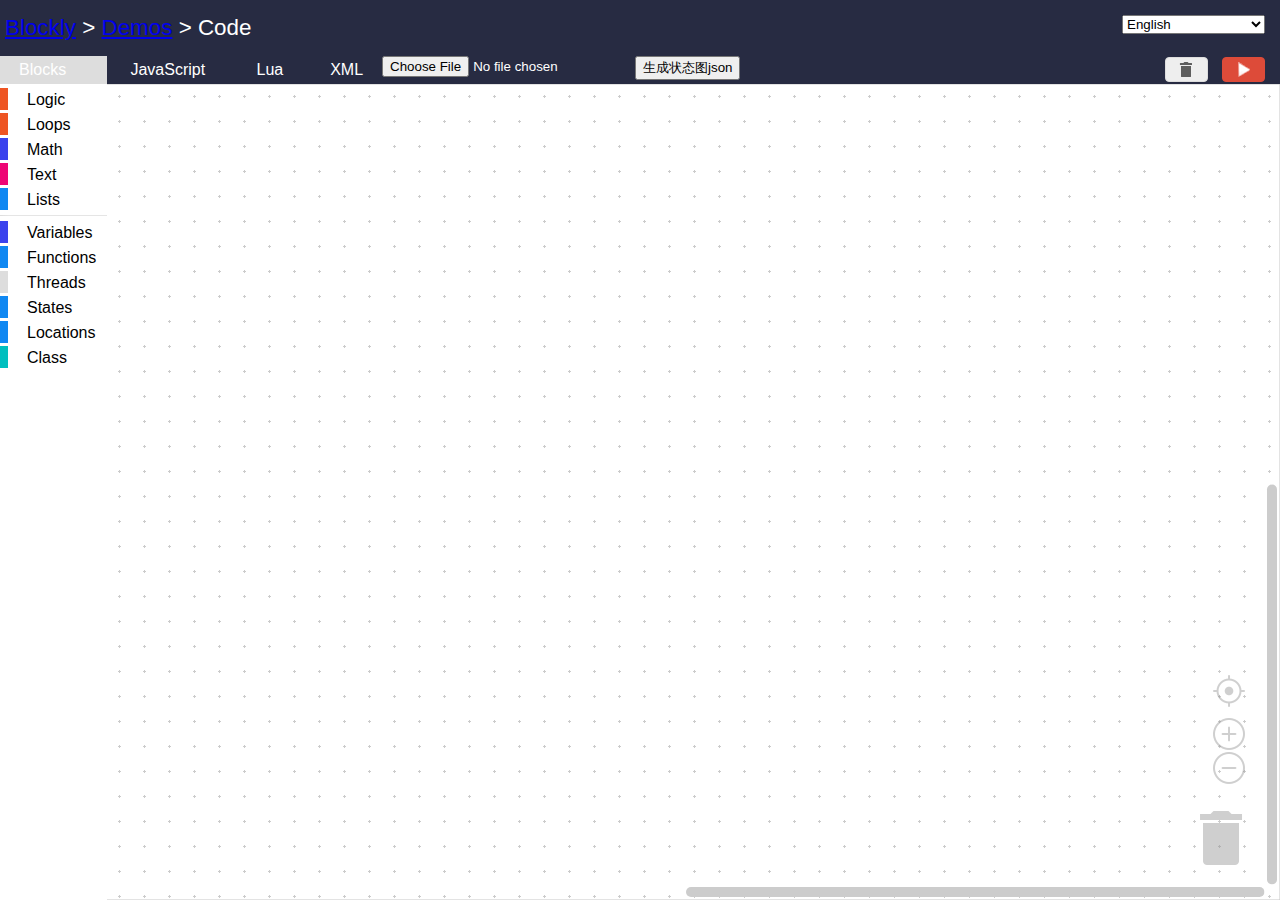
==== demos/code/index.html @ f11de815 "实现了Location变量和图形块" ====
<!DOCTYPE html>
<html class="white">

<head>
  <meta charset="utf-8">
  <meta name="viewport" content="width=device-width, initial-scale=1.0">
  <meta name="google" value="notranslate">
  <title>Blockly Demo:</title>
  <link rel="stylesheet" href="./style.css">
  <style>
    .blocklyMainBackground {
      /* fill: #fff !important; */
      /*fill: #0A0B44  !important;*/
    }

    .black .blocklyMainBackground {
      fill: #0B1725 !important;
    }

    .black .block-fill>path {
      fill-opacity: 0.1;
    }

    .black .geras-renderer.classic-theme .blocklyEditableText>rect {
      fill-opacity: 1;
      fill: #174273;
    }

    .black .geras-renderer.classic-theme .blocklyEditableText>text,
    .black .geras-renderer.classic-theme .blocklyEditableText>text>tspan {
      fill: #F9AA0F !important;
    }

    table{
      background-color: #272b42;
    color: #fff;
    }

    .white .blocklyMainBackground {
      /* fill: #fff !important; */
    }

    .white .geras-renderer.classic-theme .blocklyEditableText>rect {
      fill-opacity: 1;
      fill: #169BD5;
    }

    .white .geras-renderer.classic-theme .blocklyEditableText>text,
    .white .geras-renderer.classic-theme .blocklyEditableText>text>tspan {
      fill: #FFFFFF !important;
    }

    .white .block-fill>path {
      fill-opacity: 0.1;
    }

    .white .geras-renderer.classic-theme .state .blocklyEditableText>rect {
      fill: #999999 !important;
    }

    .keyword {
      font-weight: bold !important;
    }

    .block-fill>path {
      /* fill: #272822 !important; */
      /* fill: rgba(0,0,0,.1) !important; */
      /* fill: rgba(255, 255, 255, 0.2) !important; */
      /* fill: transparent !important; */
       /*filter: url(#shadowGrey); */
    }

    .block-fill>.blocklyPathLight {
      fill: none !important;
    }

    /*  .controls_if > path{
      stroke: #F9273C !important;
    }
    .controls_if > g > text{
      fill: #F9273C !important;
    } */

    /* .geras-renderer.classic-theme .blocklyNonEditableText>rect, .geras-renderer.classic-theme .blocklyEditableText>rect {
      fill-opacity: 1;
      fill: #174273;
    } */
    /* .geras-renderer.classic-theme .blocklyNonEditableText>text, .geras-renderer.classic-theme .blocklyEditableText>text {
      fill: #F9AA0F !important;
    } */
  </style>
  <!-- <link rel="stylesheet/less" type="text/css" href="code.less"/> -->
</head>

<body>
  <table width="100%" height="100%">
    <tr>
      <td>
        <h1><a href="https://developers.google.com/blockly/">Blockly</a>&rlm; &gt;
          <a href="../index.html">Demos</a>&rlm; &gt;
          <span id="title">...</span>
        </h1>
      </td>
      <td class="farSide">
        <select id="languageMenu"></select>
      </td>
    </tr>
    <tr>
      <td colspan=2>
        <table width="100%">
          <tr id="tabRow" height="1em">
            <td id="tab_blocks" class="tabon">...</td>
            <td class="tabmin tab_collapse">&nbsp;</td>
            <td id="tab_javascript" class="taboff tab_collapse">JavaScript</td>
            <td class="tabmin tab_collapse">&nbsp;</td>
            <!-- <td id="tab_python" class="taboff tab_collapse">Python</td> -->
            <td class="tabmin tab_collapse">&nbsp;</td>
            <!-- <td id="tab_php" class="taboff tab_collapse">PHP</td> -->
            <td class="tabmin tab_collapse">&nbsp;</td>
            <td id="tab_lua" class="taboff tab_collapse">Lua</td>
            <td class="tabmin tab_collapse">&nbsp;</td>
            <!-- <td id="tab_dart" class="taboff tab_collapse">Dart</td> -->
            <td class="tabmin tab_collapse">&nbsp;</td>
            <td id="tab_xml" class="taboff tab_collapse">XML</td>
            <td class="tabmin">
              <input type="file" name="loadXml" id="loadXml" />
            </td>
            <td>
              <input type="button" value="生成状态图json" id="genStateData" />
            </td>
            <td id="tab_code" class="taboff">
              <select id="code_menu"></select>
            </td>
            <td class="tabmax">
              <button id="trashButton" class="notext" title="...">
                <img src='../../media/1x1.gif' class="trash icon21">
              </button>
              <button id="linkButton" class="notext" title="...">
                <img src='../../media/1x1.gif' class="link icon21">
              </button>
              <button id="runButton" class="notext primary" title="...">
                <img src='../../media/1x1.gif' class="run icon21">
              </button>
            </td>
          </tr>
        </table>
      </td>
    </tr>
    <tr>
      <td height="99%" colspan=2 id="content_area">
      </td>
    </tr>
  </table>
  <div id="content_blocks" class="content"></div>
  <pre id="content_javascript" class="content prettyprint lang-js"></pre>
  <pre id="content_python" class="content prettyprint lang-py"></pre>
  <pre id="content_php" class="content prettyprint lang-php"></pre>
  <pre id="content_lua" class="content prettyprint lang-lua"></pre>
  <pre id="content_dart" class="content prettyprint lang-dart"></pre>
  <textarea id="content_xml" class="content" wrap="off"></textarea>

  <xml xmlns="https://developers.google.com/blockly/xml" id="toolbox" style="display: none">
    <category name="%{BKY_CATLOGIC}" colour="%{BKY_LOGIC_HUE}">
      <block type="controls_if"></block>
      <block type="logic_compare"></block>
      <block type="logic_operation"></block>
      <block type="logic_negate"></block>
      <block type="logic_boolean"></block>
      <block type="logic_null"></block>
      <block type="logic_ternary"></block>
    </category>
    <category name="%{BKY_CATLOOPS}" colour="%{BKY_LOOPS_HUE}">
      <block type="controls_repeat_ext">
        <value name="TIMES">
          <shadow type="math_number">
            <field name="NUM">10</field>
          </shadow>
        </value>
      </block>
      <block type="controls_whileUntil"></block>
      <block type="controls_for">
        <value name="FROM">
          <shadow type="math_number">
            <field name="NUM">1</field>
          </shadow>
        </value>
        <value name="TO">
          <shadow type="math_number">
            <field name="NUM">10</field>
          </shadow>
        </value>
        <value name="BY">
          <shadow type="math_number">
            <field name="NUM">1</field>
          </shadow>
        </value>
      </block>
      <block type="controls_forEach"></block>
      <block type="controls_flow_statements"></block>
    </category>
    <category name="%{BKY_CATMATH}" colour="%{BKY_MATH_HUE}">
      <block type="math_number">
        <field name="NUM">123</field>
      </block>
      <block type="math_arithmetic">
        <value name="A">
          <shadow type="math_number">
            <field name="NUM">1</field>
          </shadow>
        </value>
        <value name="B">
          <shadow type="math_number">
            <field name="NUM">1</field>
          </shadow>
        </value>
      </block>
      <block type="math_single">
        <value name="NUM">
          <shadow type="math_number">
            <field name="NUM">9</field>
          </shadow>
        </value>
      </block>
      <block type="math_trig">
        <value name="NUM">
          <shadow type="math_number">
            <field name="NUM">45</field>
          </shadow>
        </value>
      </block>
      <block type="math_constant"></block>
      <block type="math_number_property">
        <value name="NUMBER_TO_CHECK">
          <shadow type="math_number">
            <field name="NUM">0</field>
          </shadow>
        </value>
      </block>
      <block type="math_round">
        <value name="NUM">
          <shadow type="math_number">
            <field name="NUM">3.1</field>
          </shadow>
        </value>
      </block>
      <block type="math_on_list"></block>
      <block type="math_modulo">
        <value name="DIVIDEND">
          <shadow type="math_number">
            <field name="NUM">64</field>
          </shadow>
        </value>
        <value name="DIVISOR">
          <shadow type="math_number">
            <field name="NUM">10</field>
          </shadow>
        </value>
      </block>
      <block type="math_constrain">
        <value name="VALUE">
          <shadow type="math_number">
            <field name="NUM">50</field>
          </shadow>
        </value>
        <value name="LOW">
          <shadow type="math_number">
            <field name="NUM">1</field>
          </shadow>
        </value>
        <value name="HIGH">
          <shadow type="math_number">
            <field name="NUM">100</field>
          </shadow>
        </value>
      </block>
      <block type="math_random_int">
        <value name="FROM">
          <shadow type="math_number">
            <field name="NUM">1</field>
          </shadow>
        </value>
        <value name="TO">
          <shadow type="math_number">
            <field name="NUM">100</field>
          </shadow>
        </value>
      </block>
      <block type="math_random_float"></block>
      <block type="math_atan2">
        <value name="X">
          <shadow type="math_number">
            <field name="NUM">1</field>
          </shadow>
        </value>
        <value name="Y">
          <shadow type="math_number">
            <field name="NUM">1</field>
          </shadow>
        </value>
      </block>
    </category>
    <category name="%{BKY_CATTEXT}" colour="%{BKY_TEXTS_HUE}">
      <block type="text"></block>
      <block type="text_join"></block>
      <block type="text_append">
        <value name="TEXT">
          <shadow type="text"></shadow>
        </value>
      </block>
      <block type="text_length">
        <value name="VALUE">
          <shadow type="text">
            <field name="TEXT">abc</field>
          </shadow>
        </value>
      </block>
      <block type="text_isEmpty">
        <value name="VALUE">
          <shadow type="text">
            <field name="TEXT"></field>
          </shadow>
        </value>
      </block>
      <block type="text_indexOf">
        <value name="VALUE">
          <block type="variables_get">
            <field name="VAR">{textVariable}</field>
          </block>
        </value>
        <value name="FIND">
          <shadow type="text">
            <field name="TEXT">abc</field>
          </shadow>
        </value>
      </block>
      <block type="text_charAt">
        <value name="VALUE">
          <block type="variables_get">
            <field name="VAR">{textVariable}</field>
          </block>
        </value>
      </block>
      <block type="text_getSubstring">
        <value name="STRING">
          <block type="variables_get">
            <field name="VAR">{textVariable}</field>
          </block>
        </value>
      </block>
      <block type="text_changeCase">
        <value name="TEXT">
          <shadow type="text">
            <field name="TEXT">abc</field>
          </shadow>
        </value>
      </block>
      <block type="text_trim">
        <value name="TEXT">
          <shadow type="text">
            <field name="TEXT">abc</field>
          </shadow>
        </value>
      </block>
      <block type="text_print">
        <value name="TEXT">
          <shadow type="text">
            <field name="TEXT">abc</field>
          </shadow>
        </value>
      </block>
      <block type="text_prompt_ext">
        <value name="TEXT">
          <shadow type="text">
            <field name="TEXT">abc</field>
          </shadow>
        </value>
      </block>
    </category>
    <category name="%{BKY_CATLISTS}" colour="%{BKY_LISTS_HUE}">
      <block type="lists_create_with">
        <mutation items="0"></mutation>
      </block>
      <block type="lists_create_with"></block>
      <block type="lists_repeat">
        <value name="NUM">
          <shadow type="math_number">
            <field name="NUM">5</field>
          </shadow>
        </value>
      </block>
      <block type="lists_length"></block>
      <block type="lists_isEmpty"></block>
      <block type="lists_indexOf">
        <value name="VALUE">
          <block type="variables_get">
            <field name="VAR">{listVariable}</field>
          </block>
        </value>
      </block>
      <block type="lists_getIndex">
        <value name="VALUE">
          <block type="variables_get">
            <field name="VAR">{listVariable}</field>
          </block>
        </value>
      </block>
      <block type="lists_setIndex">
        <value name="LIST">
          <block type="variables_get">
            <field name="VAR">{listVariable}</field>
          </block>
        </value>
      </block>
      <block type="lists_getSublist">
        <value name="LIST">
          <block type="variables_get">
            <field name="VAR">{listVariable}</field>
          </block>
        </value>
      </block>
      <block type="lists_split">
        <value name="DELIM">
          <shadow type="text">
            <field name="TEXT">,</field>
          </shadow>
        </value>
      </block>
      <block type="lists_sort"></block>
    </category>
    <!-- <category name="%{BKY_CATCOLOUR}" colour="%{BKY_COLOUR_HUE}">
      <block type="colour_picker"></block>
      <block type="colour_random"></block>
      <block type="colour_rgb">
        <value name="RED">
          <shadow type="math_number">
            <field name="NUM">100</field>
          </shadow>
        </value>
        <value name="GREEN">
          <shadow type="math_number">
            <field name="NUM">50</field>
          </shadow>
        </value>
        <value name="BLUE">
          <shadow type="math_number">
            <field name="NUM">0</field>
          </shadow>
        </value>
      </block>
      <block type="colour_blend">
        <value name="COLOUR1">
          <shadow type="colour_picker">
            <field name="COLOUR">#ff0000</field>
          </shadow>
        </value>
        <value name="COLOUR2">
          <shadow type="colour_picker">
            <field name="COLOUR">#3333ff</field>
          </shadow>
        </value>
        <value name="RATIO">
          <shadow type="math_number">
            <field name="NUM">0.5</field>
          </shadow>
        </value>
      </block>
    </category> -->
    <sep></sep>
    <category name="%{BKY_CATVARIABLES}" colour="%{BKY_VARIABLES_HUE}" custom="VARIABLE"></category>
    <category name="%{BKY_CATFUNCTIONS}" colour="%{BKY_PROCEDURES_HUE}" custom="PROCEDURE"></category>
    <category name="Threads" colour="%{BKY_THREADS_HUE}" custom="THREAD"></category>
    <category name="States" colour="%{BKY_PROCEDURES_HUE}" custom="STATE"></category>
    <category name="Locations" colour="%{BKY_PROCEDURES_HUE}" custom="LOCATION"></category>
    <category name="Class" colour="%{BKY_CLASS_HUE}">
      
      <block type="lists_state"></block>
      <block type="state_trigger_event"></block>
      <block type="anonymous_function"></block>
      <block type="state"></block>
      <block type="def_state"></block>
      <block type="run_state"></block>
      <block type="class"></block>
      <block type="class_property"></block>
      <block type="class_method"></block>
    <!--   <block type="get_class_property"></block>
      <block type="get_class_property3"></block>
      <block type="set_class_property"></block>
      <block type="set_class_property3"></block>
      <block type="set_class_property4"></block>
      <block type="set_class_property5"></block>
      <block type="set_class_property6"></block>
      <block type="class_method_return"></block>
      <block type="class_method_return4"></block>
      <block type="class_method_noreturn"></block>
      <block type="class_method_noreturn_with_params1"></block>
      <block type="method_return"></block>
      <block type="create_obj"></block>
      <block type="start"></block>
      <block type="new"></block>
      <block type="methods_defreturn"></block> -->
    </category>
    <!-- <category name="%{BKY_CATSTATES}" colour="%{BKY_STATES_HUE}" custom="STATE"></category> -->
  </xml>
  <script>
    window.Util = {
      deepCopy: (obj) => {
        if (typeof obj !== 'object') {
          return obj;
        }
        let type = Object.prototype.toString.apply(obj);
        let ret = type === '[object Array]' ? [] : {};
        if (type === '[object Array]') {
          ret = [];
          let i = 0;
          while (i < obj.length) {
            ret[i] = Util.deepCopy(obj[i]);
            i++;
          }
        } else {
          ret = {};
          for (let k in obj) {
            if (obj.hasOwnProperty(k)) {
              ret[k] = Util.deepCopy(obj[k]);
            }
          }
        }
        return ret;
      }
    };
  </script>
  <script src="/static/blockly/appengine/storage.js"></script>
  <!-- <script src="../../blockly_compressed.js"></script> -->
  <!-- <script src="../../blocks_compressed.js"></script> -->

  <script src="../../blockly_uncompressed.js"></script>

  <script src="../../blocks/colour.js"></script>
  <script src="../../blocks/lists.js"></script>
  <script src="../../blocks/logic.js"></script>
  <script src="../../blocks/loops.js"></script>
  <script src="../../blocks/math.js"></script>
  <script src="../../blocks/procedures.js"></script>
  <script src="../../blocks/text.js"></script>
  <script src="../../blocks/variables.js"></script>

  <script src="../../javascript_compressed.js"></script>
  <script src="../../python_compressed.js"></script>
  <script src="../../php_compressed.js"></script>

  <!-- <script src="../../lua_compressed.js"></script> -->
  <script src="../../generators/lua.js"></script>
  <script src="../../generators/lua/colour.js"></script>
  <script src="../../generators/lua/lists.js"></script>
  <script src="../../generators/lua/logic.js"></script>
  <script src="../../generators/lua/loops.js"></script>
  <script src="../../generators/lua/math.js"></script>
  <script src="../../generators/lua/procedures.js"></script>
  <script src="../../generators/lua/text.js"></script>
  <script src="../../generators/lua/variables.js"></script>
  <script src="../../generators/lua/variables_dynamic.js"></script> 

  <script src="../../dart_compressed.js"></script>

  <script src="./code.js"></script>

  <script type="text/javascript" src="./defineBlock.js"></script>
  <script type="text/javascript" src="./generate.js"></script>
  <script type="text/javascript" src="./blocks/location_blocks.js"></script>
  <script>
    window.log = function(str){
      return ;
      if(typeof str === 'object'){
        console.log('zjie---obj:');
        console.log(str);
      }else{
        console.log('zjie---str:' + str);
      }
    }
    const isStateInOptions = (state, options) => {
      let flag = false;
      options.forEach(option => {
        if(option[0] == state.name){
          flag = true;
          return false; //注意：这里的return false是退出forEach循环
        }
      })
      return flag;
    }
    const beforeLoadBlocks = (xmlStr)=>{
      let threadAry = window.parent.statePageVue.threadAry;
      threadAry.forEach(thread => {
        thread.stateAry.forEach(state => {
          //如果状态的描述不在run_state的options中，则需要手动添加进去
          if(!isStateInOptions(state, window.run_state_options)){
            window.run_state_options.push([state.name, state.name]);
          }
        })
      })
      //重新定义run_state块 
    }
    window.addEventListener('message', function (e) {
      // Code.workspace.clear();
      beforeLoadBlocks(e.data);
      Code.loadBlocks(e.data);
      // Code.loadBlocks(localStorage.getItem('stateData'));
    })
    var importBtn = document.getElementById('loadXml');
    importBtn.addEventListener('change', function (e) {
      var file = e.target.files[0];
      var reader = new FileReader();
      reader.onload = (fe) => {
        // alert(localStorage.getItem('stateData'));
        // beforeLoadBlocks(fe.target.result);
        Code.loadBlocks(fe.target.result);
      };
      reader.readAsText(file);
    })
  </script>

</body>
</html>
---- demos/code/style.css ----
html, body {
  height: 100%;
}

body {
  background-color: #fff;
  font-family: sans-serif;
  margin: 0;
  overflow: hidden;
}

.farSide {
  text-align: right;
}

html[dir="RTL"] .farSide {
  text-align: left;
}

/* Buttons */
button {
  margin: 5px;
  padding: 10px;
  border-radius: 4px;
  border: 1px solid #ddd;
  font-size: large;
  background-color: #eee;
  color: #000;
}
button.primary {
  border: 1px solid #dd4b39;
  background-color: #dd4b39;
  color: #fff;
}
button.primary>img {
  opacity: 1;
}
button>img {
  opacity: 0.6;
  vertical-align: text-bottom;
}
button:hover>img {
  opacity: 1;
}
button:active {
  border: 1px solid #888 !important;
}
button:hover {
  box-shadow: 2px 2px 5px #888;
}
button.disabled:hover>img {
  opacity: 0.6;
}
button.disabled {
  display: none;
}
button.notext {
  font-size: 10%;
}

h1 {
  font-weight: normal;
  font-size: 140%;
  margin-left: 5px;
  margin-right: 5px;
}

/* Tabs */
#tabRow>td {
  border: 1px solid #ccc;
  border-bottom: none;
}
td.tabon {
  border-bottom-color: #ddd !important;
  background-color: #ddd;
  padding: 5px 19px;
}
td.taboff {
  cursor: pointer;
  padding: 5px 19px;
}
td.taboff:hover {
  background-color: #eee;
}
td.tabmin {
  border-top-style: none !important;
  border-left-style: none !important;
  border-right-style: none !important;
}
td.tabmax {
  border-top-style: none !important;
  border-left-style: none !important;
  border-right-style: none !important;
  width: 99%;
  padding-left: 10px;
  padding-right: 10px;
  text-align: right;
}
html[dir=rtl] td.tabmax {
  text-align: left;
}
#tab_code {
  display: none;
}

table {
  border-collapse: collapse;
  margin: 0;
  padding: 0;
  border: none;
}
td {
  padding: 0;
  vertical-align: top;
}
.content {
  visibility: hidden;
  margin: 0;
  padding: 1ex;
  position: absolute;
  direction: ltr;
}
pre.content {
  border: 1px solid #ccc;
  overflow: scroll;
  color: #ffffff;
}
#content_blocks {
  padding: 0;
}
.blocklySvg {
  border-top: none !important;
}
#content_xml {
  resize: none;
  outline: none;
  border: 1px solid #ccc;
  font-family: monospace;
  overflow: scroll;
}
#languageMenu {
  vertical-align: top;
  margin-left: 15px;
  margin-right: 15px;
  margin-top: 15px;
}

/* Buttons */
button {
  padding: 1px 10px;
  margin: 1px 5px;
}

/* Sprited icons. */
.icon21 {
  height: 21px;
  width: 21px;
  background-image: url(icons.png);
}
.trash {
  background-position: 0px 0px;
}
.link {
  background-position: -21px 0px;
}
.run {
  background-position: -42px 0px;
}

@media (max-width: 710px) {
  .tab_collapse {
    display: none;
  }
  #tab_code {
    display: table-cell;
  }
}

.blocklyToolboxDiv{
      background-color: #FFFFFF;
}
#tabRow>td{
  border: none;
}
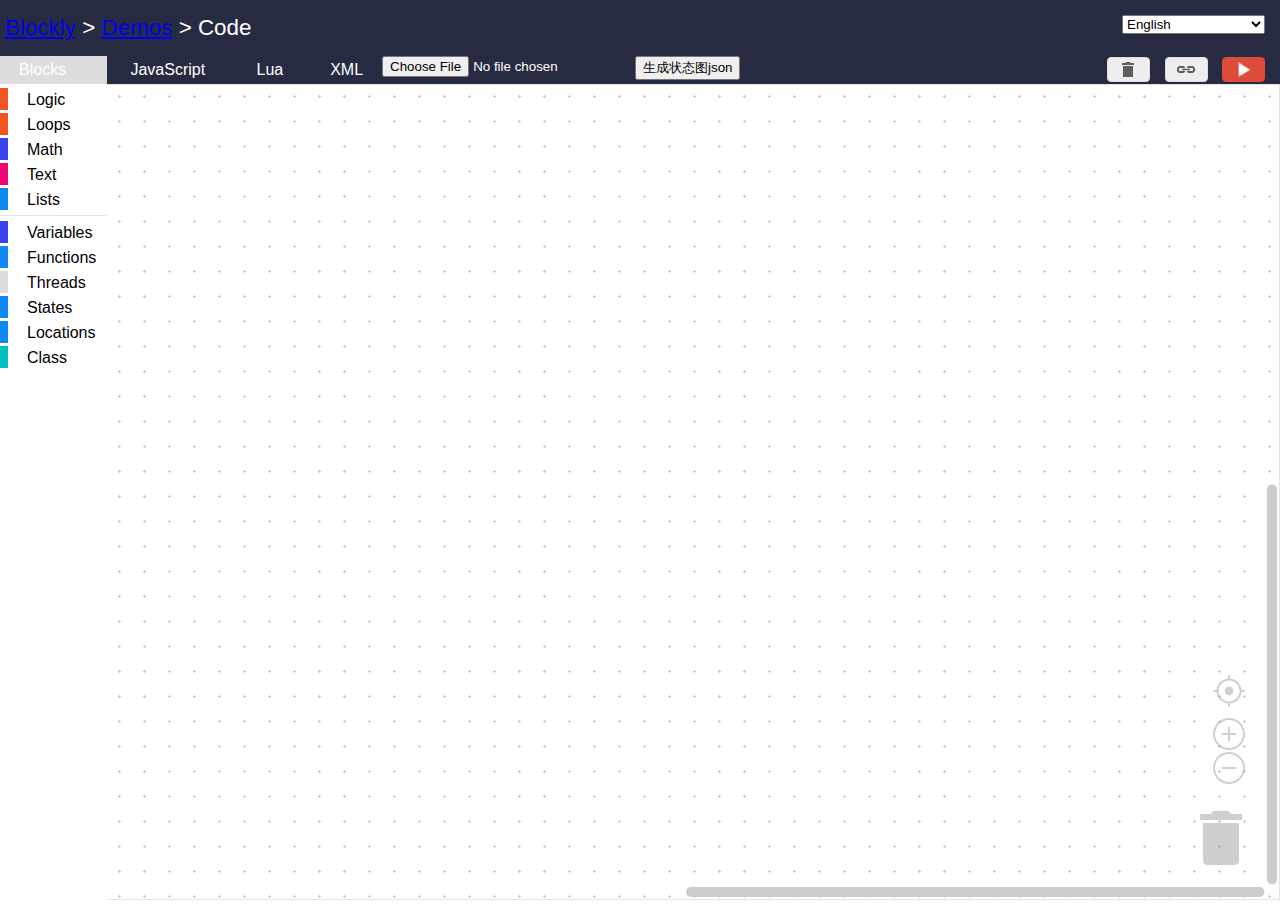
==== commit 67a78180: "设置速度" ====
--- a/demos/code/index.html
+++ b/demos/code/index.html
@@ -472,7 +472,7 @@
     <category name="States" colour="%{BKY_PROCEDURES_HUE}" custom="STATE"></category>
     <category name="Locations" colour="%{BKY_PROCEDURES_HUE}" custom="LOCATION"></category>
     <category name="Class" colour="%{BKY_CLASS_HUE}">
-      
+      <block type="slider"></block>
       <block type="lists_state"></block>
       <block type="state_trigger_event"></block>
       <block type="anonymous_function"></block>
@@ -528,7 +528,8 @@
       }
     };
   </script>
-  <script src="/static/blockly/appengine/storage.js"></script>
+  <!-- <script src="/static/blockly/appengine/storage.js"></script> -->
+  <script src="../../appengine/storage.js"></script>
   <!-- <script src="../../blockly_compressed.js"></script> -->
   <!-- <script src="../../blocks_compressed.js"></script> -->
 
@@ -562,10 +563,12 @@
   <script src="../../dart_compressed.js"></script>
 
   <script src="./code.js"></script>
+  <script src="./slider.js"></script>
 
   <script type="text/javascript" src="./defineBlock.js"></script>
   <script type="text/javascript" src="./generate.js"></script>
   <script type="text/javascript" src="./blocks/location_blocks.js"></script>
+  <script type="text/javascript" src="./blocks/profile_blocks.js"></script>
   <script>
     window.log = function(str){
       return ;
--- a/demos/code/style.css
+++ b/demos/code/style.css
@@ -182,3 +182,20 @@
 #tabRow>td{
   border: none;
 }
+
+/* Slider. */
+.sliderTrack {
+  stroke: #aaa;
+  stroke-width: 6px;
+  stroke-linecap: round;
+}
+.sliderKnob {
+  fill: #ddd;
+  stroke: #bbc;
+  stroke-width: 1px;
+  stroke-linejoin: round;
+}
+.sliderKnob:hover {
+  fill: #eee;
+}
+
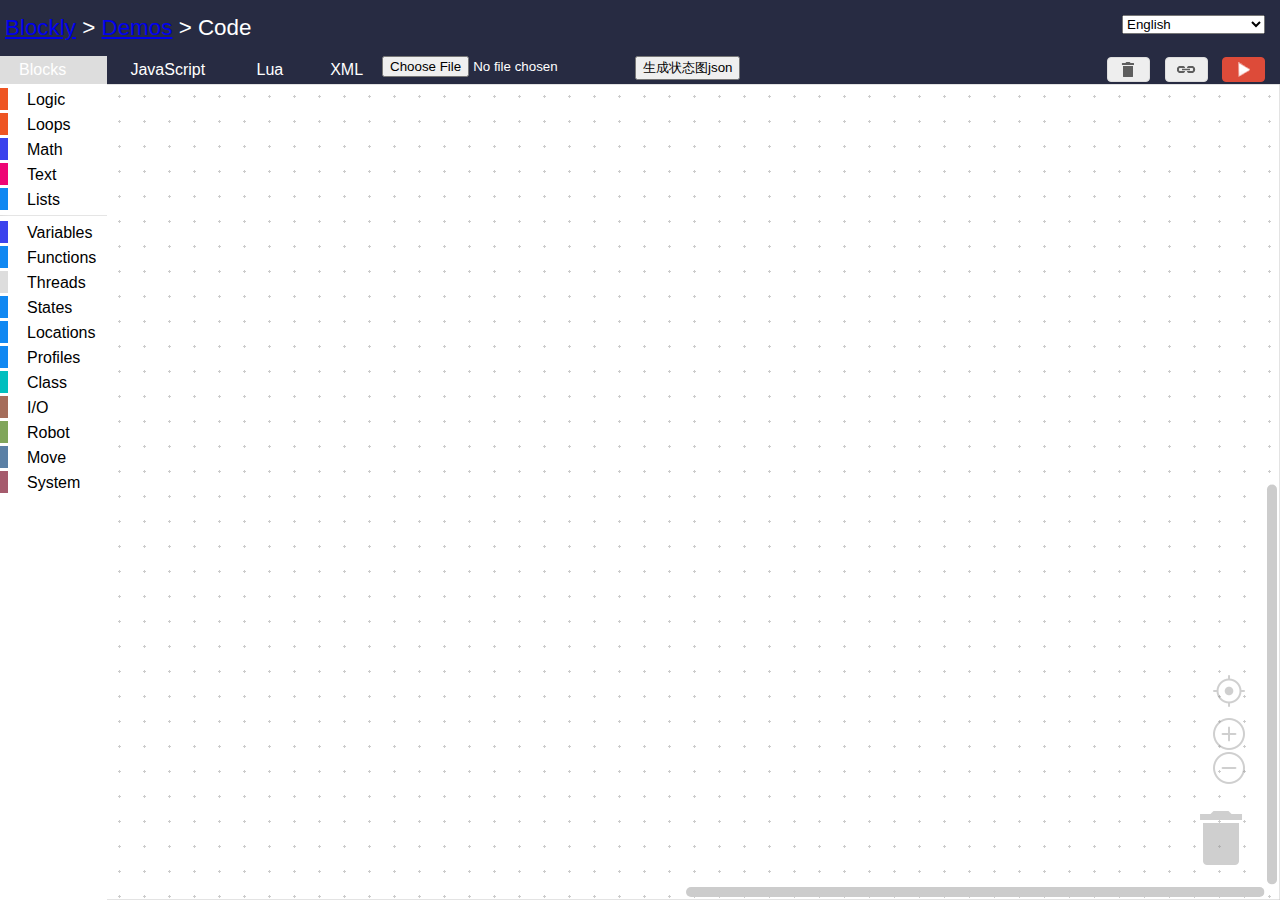
==== commit 5c4924f8: "优化了速度组件，功能完整；新增IO/Robot/Move/System类的组件" ====
--- a/demos/code/index.html
+++ b/demos/code/index.html
@@ -471,8 +471,8 @@
     <category name="Threads" colour="%{BKY_THREADS_HUE}" custom="THREAD"></category>
     <category name="States" colour="%{BKY_PROCEDURES_HUE}" custom="STATE"></category>
     <category name="Locations" colour="%{BKY_PROCEDURES_HUE}" custom="LOCATION"></category>
+    <category name="Profiles" colour="%{BKY_PROCEDURES_HUE}" custom="PROFILE"></category>
     <category name="Class" colour="%{BKY_CLASS_HUE}">
-      <block type="slider"></block>
       <block type="lists_state"></block>
       <block type="state_trigger_event"></block>
       <block type="anonymous_function"></block>
@@ -499,6 +499,384 @@
       <block type="new"></block>
       <block type="methods_defreturn"></block> -->
     </category>
+
+    <category name="I/O" colour="#a56d5b">
+                <block type="digital_output_set">
+                    <field name="io_state">state_on</field>
+                    <value name="io_index">
+                        <shadow type="math_number">
+                            <field name="NUM">1</field>
+                        </shadow>
+                    </value>
+                </block>
+                <block type="digital_iostate_get">
+                    <field name="io_mode">DIN</field>
+                    <value name="io_index">
+                        <shadow type="math_number">
+                            <field name="NUM">1</field>
+                        </shadow>
+                    </value>
+                </block>
+            </category>
+            <category name="Robot" colour="#80a55b">
+                <!--<block type="robot_power_enable">
+                    <field name="power_enable_state">power_enable_off</field>
+                    <value name="robot_index">
+                        <shadow type="math_number">
+                            <field name="NUM">1</field>
+                        </shadow>
+                    </value>
+                </block>
+                <block type="robot_home">
+                    <value name="robot_index">
+                        <shadow type="math_number">
+                            <field name="NUM">1</field>
+                        </shadow>
+                    </value>
+                </block>-->
+                <block type="robot_brake_set">
+                    <field name="brake_state">brake_unfree</field>
+                    <value name="robot_index">
+                        <shadow type="math_number">
+                            <field name="NUM">1</field>
+                        </shadow>
+                    </value>
+                    <field name="axis_index">1</field>
+                </block>
+                <!--<block type="robot_brake_get">
+                    <value name="robot_index">
+                        <shadow type="math_number">
+                            <field name="NUM">1</field>
+                        </shadow>
+                    </value>
+                </block>-->
+                <block type="robot_where">
+                    <value name="robot_index">
+                        <shadow type="math_number">
+                            <field name="NUM">1</field>
+                        </shadow>
+                    </value>
+                </block>
+                <block type="robot_where_angle">
+                    <value name="robot_index">
+                        <shadow type="math_number">
+                            <field name="NUM">1</field>
+                        </shadow>
+                    </value>
+                </block>
+                <!--<block type="robot_limit_set">
+                    <field name="axis_index">1</field>
+                    <field name="angle_p">0</field>
+                    <field name="angle_n">30</field>
+                    <value name="robot_index">
+                        <shadow type="math_number">
+                            <field name="NUM">1</field>
+                        </shadow>
+                    </value>
+                </block>-->
+                <!--<block type="robot_limit_get">
+                    <field name="axis_index">1</field>
+                    <value name="robot_index">
+                        <shadow type="math_number">
+                            <field name="NUM">1</field>
+                        </shadow>
+                    </value>
+                </block>-->
+                <!--<block type="robot_frame_set">
+                    <field name="frame_type">type_1</field>
+                    <value name="robot_index">
+                        <shadow type="math_number">
+                            <field name="NUM">1</field>
+                        </shadow>
+                    </value>
+                </block>
+                <block type="robot_frame_get">
+                    <value name="robot_index">
+                        <shadow type="math_number">
+                            <field name="NUM">1</field>
+                        </shadow>
+                    </value>
+                </block>-->
+                <block type="robot_axis_number_get">
+                    <value name="robot_index">
+                        <shadow type="math_number">
+                            <field name="NUM">1</field>
+                        </shadow>
+                    </value>
+                </block>
+                <block type="robot_speed_set">
+                    <field name="speed_value">0</field>
+                    <value name="robot_index">
+                        <shadow type="math_number">
+                            <field name="NUM">1</field>
+                        </shadow>
+                    </value>
+                </block>
+                <block type="robot_speed_get">
+                    <value name="robot_index">
+                        <shadow type="math_number">
+                            <field name="NUM">1</field>
+                        </shadow>
+                    </value>
+                </block>
+                <!--<block type="robot_state_get">
+                    <value name="robot_index">
+                        <shadow type="math_number">
+                            <field name="NUM">1</field>
+                        </shadow>
+                    </value>
+                </block>-->
+                <!--<block type="robot_jog_mode_set">
+                    <field name="mode_type">type_0</field>
+                    <field name="switch_type">type_0</field>
+                    <value name="robot_index">
+                        <shadow type="math_number">
+                            <field name="NUM">1</field>
+                        </shadow>
+                    </value>
+                </block>
+                <block type="robot_jog_mode_get">
+                    <value name="robot_index">
+                        <shadow type="math_number">
+                            <field name="NUM">1</field>
+                        </shadow>
+                    </value>
+                </block>
+                <block type="robot_jog_distance_set">
+                    <value name="robot_index">
+                        <shadow type="math_number">
+                            <field name="NUM">1</field>
+                        </shadow>
+                    </value>
+                </block>
+                <block type="robot_jog_distance_get">
+                    <value name="robot_index">
+                        <shadow type="math_number">
+                            <field name="NUM">1</field>
+                        </shadow>
+                    </value>
+                </block>
+                <block type="robot_calibrate_set">
+                    <field name="axis_index">1</field>
+                    <value name="robot_index">
+                        <shadow type="math_number">
+                            <field name="NUM">1</field>
+                        </shadow>
+                    </value>
+                </block>-->
+                <!--<block type="robot_tool_set">
+                    <value name="robot_index">
+                        <shadow type="math_number">
+                            <field name="NUM">1</field>
+                        </shadow>
+                    </value>
+                </block>-->
+            </category>
+            <category name="Move" colour="#5b80a5">
+                <block type="move_joint"></block>
+                <block type="move_line"></block>
+                <block type="move_axis">
+                    <field name="axis_index">1</field>
+                    <field name="angle_value">0</field>
+                </block>
+                <block type="move_joint_offset"></block>
+                <block type="move_line_offset"></block>
+                <!--<block type="move_arc"></block>-->
+                <!--<block type="move_circle"></block>-->
+                <!--<block type="move_jog">
+                    <field name="axis_index">X</field>
+                </block>
+                <block type="move_stop_jog"></block>-->
+                <block type="move_trigger">
+                    <field name="type_value">type_t_p</field>
+                    <field name="reference_position_value">r_p_start</field>
+                    <field name="do_status">status_on</field>
+                </block>
+                <block type="move_jump">
+                    <field name="trigger_id1_value">1</field>
+                    <field name="trigger_id2_value">1</field>
+                    <field name="trigger_id3_value">1</field>
+                    <field name="trigger_id4_value">1</field>
+                </block>
+                <block type="move_wait_for_eom"></block>
+            </category>
+            
+            <!-- <category name="Location Joint" colour="#a56d5b">
+                <block type="new_location_joint">
+                    <field name="location_name">name</field>
+                    <value name="location_angle1">
+                        <shadow type="math_number">
+                            <field name="NUM">0</field>
+                        </shadow>
+                    </value>
+                    <value name="location_angle2">
+                        <shadow type="math_number">
+                            <field name="NUM">0</field>
+                        </shadow>
+                    </value>
+                    <value name="location_angle3">
+                        <shadow type="math_number">
+                            <field name="NUM">0</field>
+                        </shadow>
+                    </value>
+                    <value name="location_angle4">
+                        <shadow type="math_number">
+                            <field name="NUM">0</field>
+                        </shadow>
+                    </value>
+                    <value name="location_angle5">
+                        <shadow type="math_number">
+                            <field name="NUM">0</field>
+                        </shadow>
+                    </value>
+                    <value name="location_angle6">
+                        <shadow type="math_number">
+                            <field name="NUM">0</field>
+                        </shadow>
+                    </value>
+                    <value name="location_angle7">
+                        <shadow type="math_number">
+                            <field name="NUM">0</field>
+                        </shadow>
+                    </value>
+                    <value name="location_angle8">
+                        <shadow type="math_number">
+                            <field name="NUM">0</field>
+                        </shadow>
+                    </value>
+                    <value name="location_angle9">
+                        <shadow type="math_number">
+                            <field name="NUM">0</field>
+                        </shadow>
+                    </value>
+                </block>
+                <block type="get_location_joint">
+                    <field name="location_name">name</field>
+                </block>
+                <block type="change_location_joint">
+                    <field name="location_name">name</field>
+                </block>
+                <block type="change_location_joint_member">
+                    <field name="location_member">j1</field>
+                    <field name="location_name">name</field>
+                </block>
+                <block type="get_location_joint_member">
+                    <field name="location_member">j1</field>
+                    <field name="location_name">name</field>
+                </block>
+                <block type="location_joint_to_farme">
+                    <field name="location_name">name</field>
+                    <value name="robot_index">
+                        <shadow type="math_number">
+                            <field name="NUM">1</field>
+                        </shadow>
+                    </value>
+                </block>
+                <block type="location_joint_delete">
+                    <field name="location_name">name</field>
+                </block>
+                <block type="location_joint_print">
+                    <field name="location_name">name</field>
+                </block>
+            </category> -->
+            
+            <!--<category name="Tool" colour="#5ba580">
+                <block type="new_tool">
+                    <field name="tool_name">name</field>
+                    <field name="tool_direct">Positive</field>
+                    <value name="tool_x">
+                        <shadow type="math_number">
+                            <field name="NUM">0</field>
+                        </shadow>
+                    </value>
+                    <value name="tool_y">
+                        <shadow type="math_number">
+                            <field name="NUM">0</field>
+                        </shadow>
+                    </value>
+                    <value name="tool_z">
+                        <shadow type="math_number">
+                            <field name="NUM">0</field>
+                        </shadow>
+                    </value>
+                    <value name="tool_yaw">
+                        <shadow type="math_number">
+                            <field name="NUM">0</field>
+                        </shadow>
+                    </value>
+                    <value name="tool_pitch">
+                        <shadow type="math_number">
+                            <field name="NUM">0</field>
+                        </shadow>
+                    </value>
+                    <value name="tool_roll">
+                        <shadow type="math_number">
+                            <field name="NUM">0</field>
+                        </shadow>
+                    </value>
+                    <value name="tool_mass">
+                        <shadow type="math_number">
+                            <field name="NUM">0</field>
+                        </shadow>
+                    </value>
+                </block>
+                <block type="get_tool">
+                    <field name="tool_name">name</field>
+                </block>
+                <block type="change_tool_member">
+                    <field name="tool_member">x</field>
+                    <field name="tool_name">name</field>
+                </block>
+                <block type="get_tool_member">
+                    <field name="tool_member">x</field>
+                    <field name="tool_name">name</field>
+                </block>
+                <block type="tool_delete">
+                    <field name="tool_name">name</field>
+                </block>
+                <block type="tool_print">
+                    <field name="tool_name">name</field>
+                </block>
+            </category>-->
+            <category name="System" colour="#a55b6d">
+                <block type="system_start"></block>
+                <block type="system_abort"></block>
+                <block type="system_continue">
+                    <value name="robot_index">
+                        <shadow type="math_number">
+                            <field name="NUM">1</field>
+                        </shadow>
+                    </value>
+                </block>
+                <block type="system_retry">
+                    <value name="robot_index">
+                        <shadow type="math_number">
+                            <field name="NUM">1</field>
+                        </shadow>
+                    </value>
+                </block>
+                <block type="system_stop">
+                    <value name="robot_index">
+                        <shadow type="math_number">
+                            <field name="NUM">1</field>
+                        </shadow>
+                    </value>
+                </block>
+                <block type="system_speed_get"></block>
+                <block type="system_speed_set">
+                    <field name="speed_value">0</field>
+                </block>
+                <block type="system_auto_set">
+                    <field name="mode_type">type_0</field>
+                </block>
+                <block type="system_auto_get"></block>
+                <block type="system_login">
+                    <field name="access_value">1</field>
+                </block>
+                <block type="system_logout"></block>
+                <block type="system_clear_variables"></block>
+                <!--<block type="system_clear_error"></block>-->
+            </category>
     <!-- <category name="%{BKY_CATSTATES}" colour="%{BKY_STATES_HUE}" custom="STATE"></category> -->
   </xml>
   <script>
@@ -566,12 +944,27 @@
   <script src="./slider.js"></script>
 
   <script type="text/javascript" src="./defineBlock.js"></script>
-  <script type="text/javascript" src="./generate.js"></script>
   <script type="text/javascript" src="./blocks/location_blocks.js"></script>
   <script type="text/javascript" src="./blocks/profile_blocks.js"></script>
+  <script type="text/javascript" src="./blocks/io_blocks.js"></script>
+  <script type="text/javascript" src="./blocks/move_blocks.js"></script>
+  <script type="text/javascript" src="./blocks/robot_blocks.js"></script>
+  <script type="text/javascript" src="./blocks/tool_blocks.js"></script>
+  <script type="text/javascript" src="./blocks/user_frame_blocks.js"></script>
+  <script type="text/javascript" src="./blocks/system_blocks.js"></script>
+
+  <script type="text/javascript" src="./generate.js"></script>
+  <script type="text/javascript" src="./generators/location_generators.js"></script>
+  <script type="text/javascript" src="./generators/profile_generators.js"></script>
+  <script type="text/javascript" src="./generators/io_generators.js"></script>
+  <script type="text/javascript" src="./generators/move_generators.js"></script>
+  <script type="text/javascript" src="./generators/robot_generators.js"></script>
+  <script type="text/javascript" src="./generators/tool_generators.js"></script>
+  <script type="text/javascript" src="./generators/user_frame_generators.js"></script>
+  <script type="text/javascript" src="./generators/system_generators.js"></script>
+    
   <script>
     window.log = function(str){
-      return ;
       if(typeof str === 'object'){
         console.log('zjie---obj:');
         console.log(str);
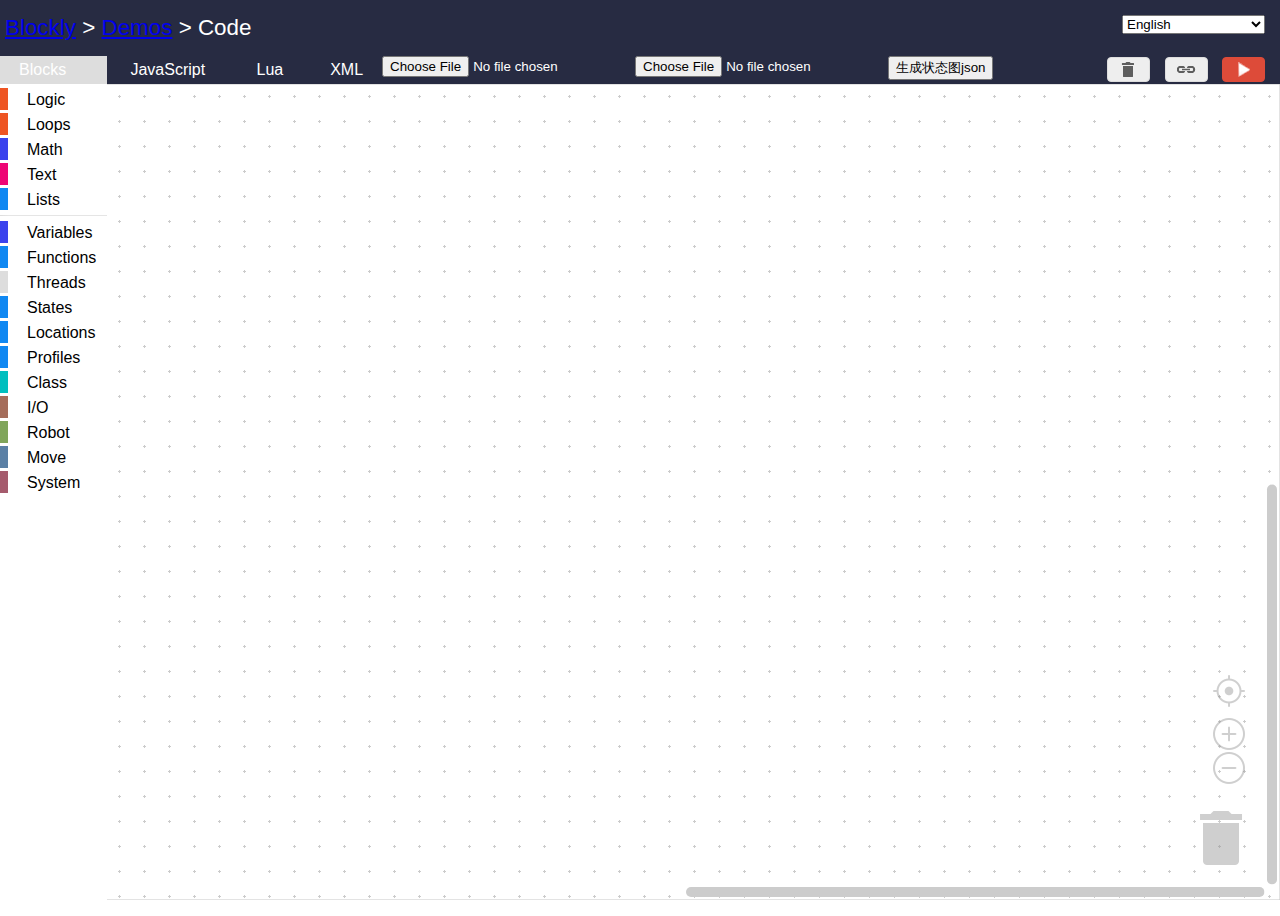
==== commit 853a0ca7: "新增手动导入点位文件，自动创建相关图形块" ====
--- a/demos/code/index.html
+++ b/demos/code/index.html
@@ -123,7 +123,10 @@
             <td class="tabmin tab_collapse">&nbsp;</td>
             <td id="tab_xml" class="taboff tab_collapse">XML</td>
             <td class="tabmin">
-              <input type="file" name="loadXml" id="loadXml" />
+              <input type="file" name="loadXml" id="loadXml" value="loadXml"/>
+            </td>
+            <td class="tabmin">
+              <input type="file" name="importLocation" id="importLocation" value="导入点位"/>
             </td>
             <td>
               <input type="button" value="生成状态图json" id="genStateData" />
@@ -1011,6 +1014,185 @@
       };
       reader.readAsText(file);
     })
+
+    var isComment = function(str){
+      if(str.indexOf('--') === 0){
+        return true;
+      }else{
+        return false;
+      }
+    }
+
+    function genUid(){
+      return Blockly.utils.genUid();
+    }
+
+    var createLocation = function(line){
+      var reg = /Location.New\((.*)\)/g;
+      var ary = line.split('=');
+      var locationName = ary[0].trim();
+      var params = ary[1].trim();
+      
+        params = reg.exec(params)[1];
+        params = params.split(',');
+
+        // var variable = Code.workspace.variableMap_.createVariable(locationName, 'location');
+        var locationDom = Blockly.Xml.textToDom(
+          '<block type="new_location" id="' + genUid() + '" gap="8" collapsed="true">' +
+          '  <field name="NAME">' + locationName + '</field>' +
+          '  <value name="location_x">' +
+          '    <shadow type="math_number" id="' + genUid() + '">' +
+          '      <field name="NUM">' + params[0] + '</field>' +
+          '    </shadow>' +
+          '  </value>' +
+          '  <value name="location_y">' +
+          '    <shadow type="math_number" id="' + genUid() + '">' +
+          '      <field name="NUM">' + params[1] + '</field>' +
+          '    </shadow>' +
+          '  </value>' +
+          '  <value name="location_z">' +
+          '    <shadow type="math_number" id="' + genUid() + '">' +
+          '      <field name="NUM">' + params[2] + '</field>' +
+          '    </shadow>' +
+          '  </value>' +
+          '  <value name="location_yaw">' +
+          '    <shadow type="math_number" id="' + genUid() + '">' +
+          '      <field name="NUM">' + params[3] + '</field>' +
+          '    </shadow>' +
+          '  </value>' +
+          '  <value name="location_pitch">' +
+          '    <shadow type="math_number" id="' + genUid() + '">' +
+          '      <field name="NUM">' + params[4] + '</field>' +
+          '    </shadow>' +
+          '  </value>' +
+          '  <value name="location_roll">' +
+          '    <shadow type="math_number" id="' + genUid() + '">' +
+          '      <field name="NUM">' + params[5] + '</field>' +
+          '    </shadow>' +
+          '  </value>' +
+          '  <value name="location_config">' +
+          '    <shadow type="math_number" id="' + genUid() + '">' +
+          '      <field name="NUM">0</field>' +
+          '    </shadow>' +
+          '  </value>' +
+          '  <value name="location_ex1">' +
+          '    <shadow type="math_number" id="' + genUid() + '">' +
+          '      <field name="NUM">0</field>' +
+          '    </shadow>' +
+          '  </value>' +
+          '  <value name="location_ex2">' +
+          '    <shadow type="math_number" id="' + genUid() + '">' +
+          '      <field name="NUM">0</field>' +
+          '    </shadow>' +
+          '  </value>' +
+          '  <value name="location_ex3">' +
+          '    <shadow type="math_number" id="' + genUid() + '">' +
+          '      <field name="NUM">0</field>' +
+          '    </shadow>' +
+          '  </value>' +
+          '  <value name="location_zclearance">' +
+          '    <shadow type="math_number" id="' + genUid() + '">' +
+          '      <field name="NUM">0</field>' +
+          '    </shadow>' +
+          '  </value>' +
+          '  <value name="location_zworld">' +
+          '    <shadow type="math_number" id="' + genUid() + '">' +
+          '      <field name="NUM">0</field>' +
+          '    </shadow>' +
+          '  </value>' +
+          '</block>' 
+        );
+      return locationDom;
+
+
+    }    
+
+    var parseLocation = function(data){
+      var dataAry = data.split('\n');
+      var domMap = {};
+      var locationsDom = [];
+      dataAry.forEach(line => {
+        line = line.trim();
+        if(!isComment(line)){
+          var ary = line.split('=');
+          var key = ary[0].trim();
+          var value = ary[1].trim();
+          //说明是创建点位
+          if(value.indexOf('Location.New') === 0){
+            domMap[key] = createLocation(line);
+            locationsDom.push(domMap[key]);
+          }else{
+            // 修改点位信息
+            updateLocation(line, domMap);
+          }
+        }
+      })
+      return locationsDom;
+    }
+
+    var getDomByName = function(dom, v){
+      var result;
+      if(dom.getAttribute && dom.getAttribute('name') === v){
+        result = dom;
+      }else{
+        var children = Array.prototype.slice.call(dom.childNodes);
+        for(var i = 0; i < children.length; i++){
+          result = getDomByName(children[i], v);
+          if(result){
+            break;
+          }
+        }
+      }
+      return result;
+    }
+
+    var updateLocation = function(line, domMap){
+      var ary = line.split('=');
+      var key = ary[0].trim();
+      var value = ary[1].trim();
+
+      var locationName = key.split('.')[0];
+      var locationProperty = key.split('.')[1];
+
+      if(locationProperty === 'Config'){
+        var configDom = getDomByName(domMap[locationName], 'location_config')
+        var fieldDom = getDomByName(configDom, 'NUM');
+        fieldDom.textContent = value;
+      }
+    }
+
+    var importBtn = document.getElementById('importLocation');
+    importBtn.addEventListener('change', function (e) {
+      var file = e.target.files[0];
+      var reader = new FileReader();
+      reader.onload = (fe) => {
+        var data = fe.target.result;
+        var dom = parseLocation(data);
+
+        var NAME_SPACE = "https://developers.google.com/blockly/xml";
+        var blocklyXml = document.createElementNS(NAME_SPACE, 'xml');
+        blocklyXml.setAttribute(
+            "xmlns",
+            "https://developers.google.com/blockly/xml"
+        );
+        var tmp;
+        for(var i = dom.length - 1; i >= 0; i--){
+          var item = dom[i];
+          if(tmp){
+            var nextDom = document.createElementNS(NAME_SPACE, 'next');
+            nextDom.appendChild(tmp);
+            item.appendChild(nextDom);
+          }
+          tmp = item;
+        }
+          blocklyXml.appendChild(dom[0]);
+
+        Blockly.Xml.domToWorkspace(blocklyXml, Code.workspace);
+        // Code.workspace.
+      };
+      reader.readAsText(file);
+    })
+
   </script>
 
 </body>
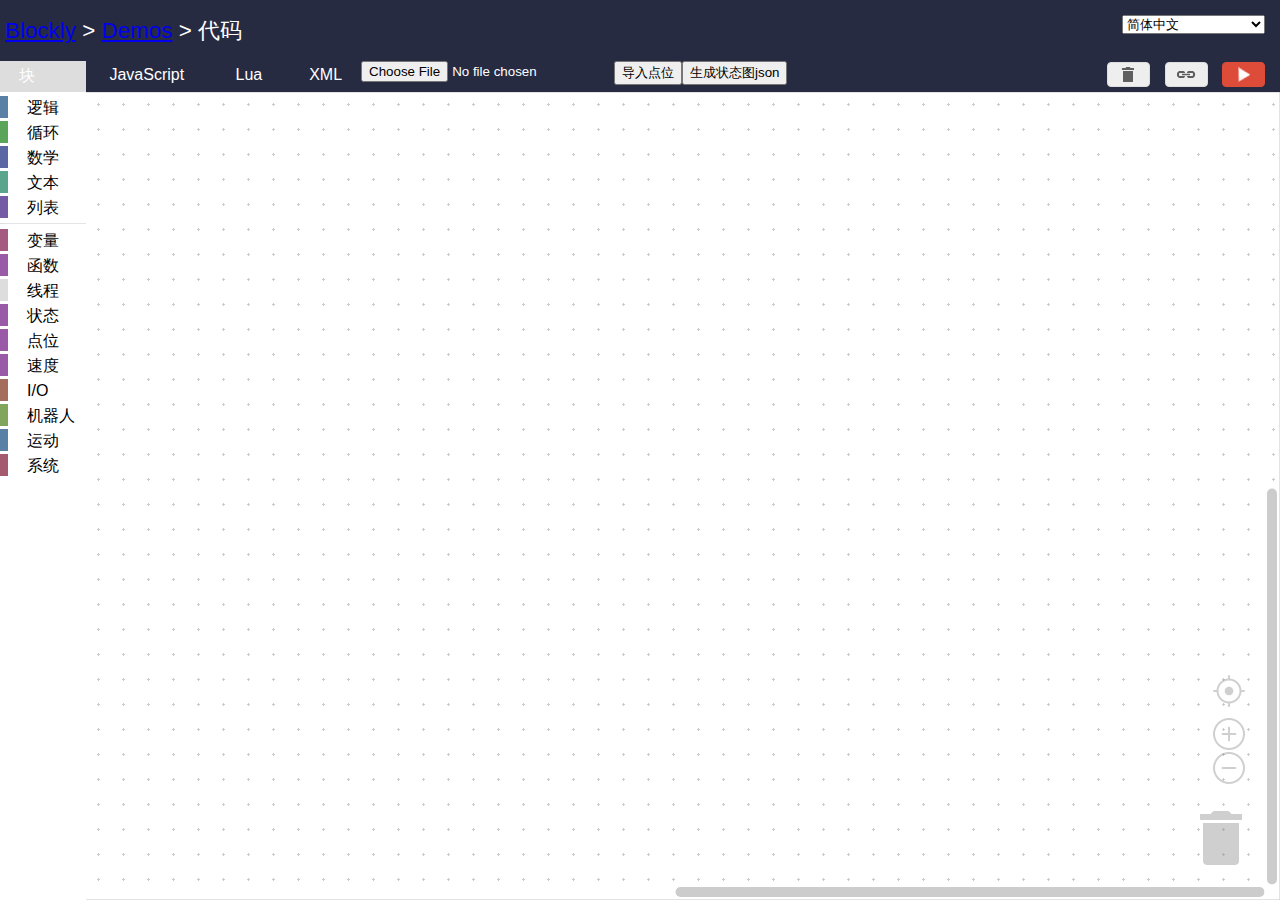
==== commit d1a8a1cb: "配置中英文" ====
--- a/demos/code/index.html
+++ b/demos/code/index.html
@@ -126,7 +126,8 @@
               <input type="file" name="loadXml" id="loadXml" value="loadXml"/>
             </td>
             <td class="tabmin">
-              <input type="file" name="importLocation" id="importLocation" value="导入点位"/>
+              <input type="button" value="导入点位" onclick="javascript:document.getElementById('importLocation').click();" />
+              <input type="file" name="importLocation" id="importLocation" value="导入点位" label="导入点位" style="display: none;"/>
             </td>
             <td>
               <input type="button" value="生成状态图json" id="genStateData" />
@@ -471,11 +472,11 @@
     <sep></sep>
     <category name="%{BKY_CATVARIABLES}" colour="%{BKY_VARIABLES_HUE}" custom="VARIABLE"></category>
     <category name="%{BKY_CATFUNCTIONS}" colour="%{BKY_PROCEDURES_HUE}" custom="PROCEDURE"></category>
-    <category name="Threads" colour="%{BKY_THREADS_HUE}" custom="THREAD"></category>
-    <category name="States" colour="%{BKY_PROCEDURES_HUE}" custom="STATE"></category>
-    <category name="Locations" colour="%{BKY_PROCEDURES_HUE}" custom="LOCATION"></category>
-    <category name="Profiles" colour="%{BKY_PROCEDURES_HUE}" custom="PROFILE"></category>
-    <category name="Class" colour="%{BKY_CLASS_HUE}">
+    <category name="%{BKY_CATTHREADS}" colour="%{BKY_THREADS_HUE}" custom="THREAD"></category>
+    <category name="%{BKY_CATSTATES}" colour="%{BKY_PROCEDURES_HUE}" custom="STATE"></category>
+    <category name="%{BKY_CATLOCATIONS}" colour="%{BKY_PROCEDURES_HUE}" custom="LOCATION"></category>
+    <category name="%{BKY_CATPROFILES}" colour="%{BKY_PROCEDURES_HUE}" custom="PROFILE"></category>
+    <!-- <category name="Class" colour="%{BKY_CLASS_HUE}">
       <block type="lists_state"></block>
       <block type="state_trigger_event"></block>
       <block type="anonymous_function"></block>
@@ -485,25 +486,8 @@
       <block type="class"></block>
       <block type="class_property"></block>
       <block type="class_method"></block>
-    <!--   <block type="get_class_property"></block>
-      <block type="get_class_property3"></block>
-      <block type="set_class_property"></block>
-      <block type="set_class_property3"></block>
-      <block type="set_class_property4"></block>
-      <block type="set_class_property5"></block>
-      <block type="set_class_property6"></block>
-      <block type="class_method_return"></block>
-      <block type="class_method_return4"></block>
-      <block type="class_method_noreturn"></block>
-      <block type="class_method_noreturn_with_params1"></block>
-      <block type="method_return"></block>
-      <block type="create_obj"></block>
-      <block type="start"></block>
-      <block type="new"></block>
-      <block type="methods_defreturn"></block> -->
-    </category>
-
-    <category name="I/O" colour="#a56d5b">
+    </category> -->
+    <category name="%{BKY_CATIOS}" colour="#a56d5b">
                 <block type="digital_output_set">
                     <field name="io_state">state_on</field>
                     <value name="io_index">
@@ -521,7 +505,7 @@
                     </value>
                 </block>
             </category>
-            <category name="Robot" colour="#80a55b">
+            <category name="%{BKY_CATROBOTS}" colour="#80a55b">
                 <!--<block type="robot_power_enable">
                     <field name="power_enable_state">power_enable_off</field>
                     <value name="robot_index">
@@ -675,7 +659,7 @@
                     </value>
                 </block>-->
             </category>
-            <category name="Move" colour="#5b80a5">
+            <category name="%{BKY_CATMOVES}" colour="#5b80a5">
                 <block type="move_joint"></block>
                 <block type="move_line"></block>
                 <block type="move_axis">
@@ -841,7 +825,7 @@
                     <field name="tool_name">name</field>
                 </block>
             </category>-->
-            <category name="System" colour="#a55b6d">
+            <category name="%{BKY_CATSYSTEMS}" colour="#a55b6d">
                 <block type="system_start"></block>
                 <block type="system_abort"></block>
                 <block type="system_continue">
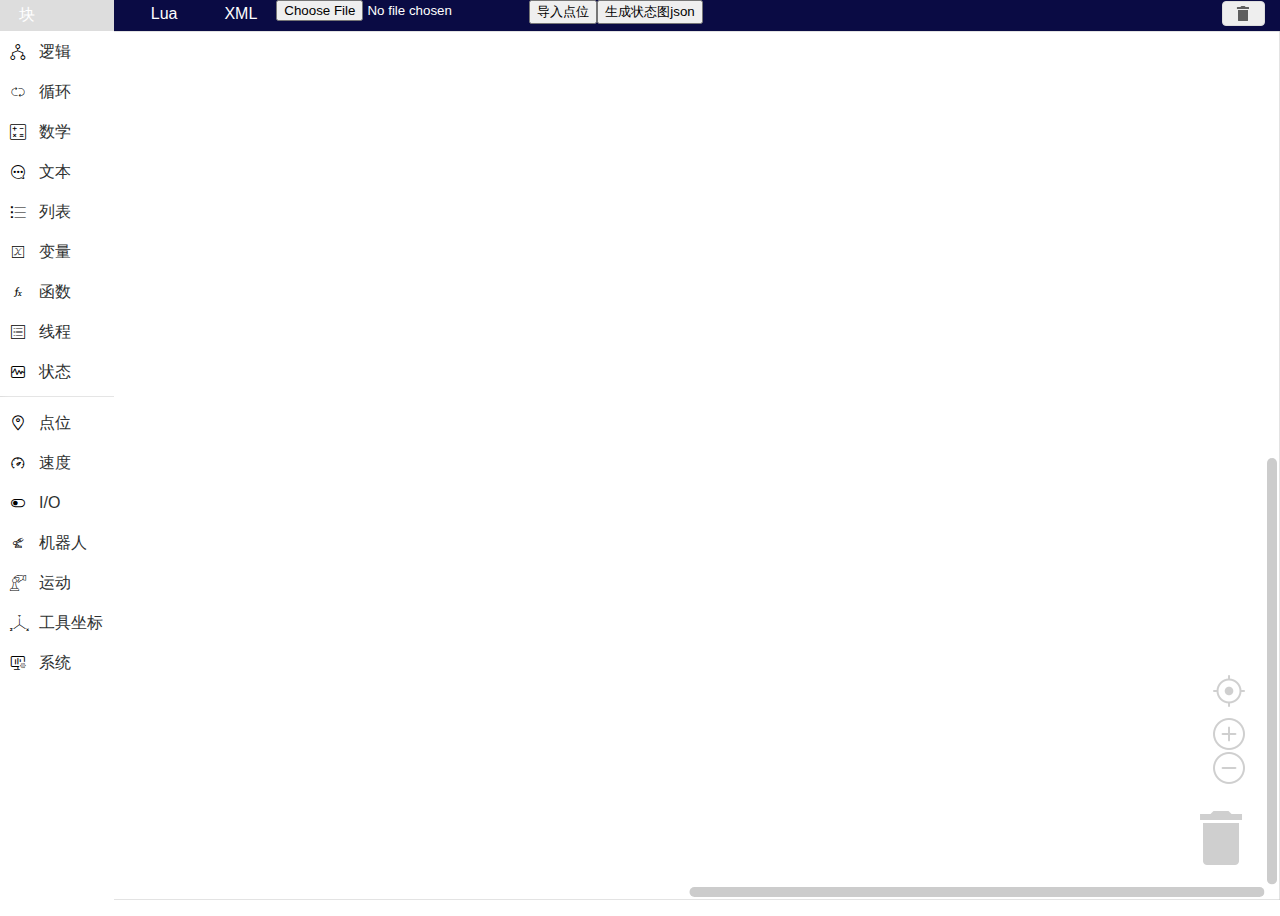
==== commit cf6d232f: "backup0312" ====
--- a/demos/code/index.html
+++ b/demos/code/index.html
@@ -7,94 +7,13 @@
   <meta name="google" value="notranslate">
   <title>Blockly Demo:</title>
   <link rel="stylesheet" href="./style.css">
-  <style>
-    .blocklyMainBackground {
-      /* fill: #fff !important; */
-      /*fill: #0A0B44  !important;*/
-    }
-
-    .black .blocklyMainBackground {
-      fill: #0B1725 !important;
-    }
-
-    .black .block-fill>path {
-      fill-opacity: 0.1;
-    }
-
-    .black .geras-renderer.classic-theme .blocklyEditableText>rect {
-      fill-opacity: 1;
-      fill: #174273;
-    }
-
-    .black .geras-renderer.classic-theme .blocklyEditableText>text,
-    .black .geras-renderer.classic-theme .blocklyEditableText>text>tspan {
-      fill: #F9AA0F !important;
-    }
-
-    table{
-      background-color: #272b42;
-    color: #fff;
-    }
-
-    .white .blocklyMainBackground {
-      /* fill: #fff !important; */
-    }
-
-    .white .geras-renderer.classic-theme .blocklyEditableText>rect {
-      fill-opacity: 1;
-      fill: #169BD5;
-    }
-
-    .white .geras-renderer.classic-theme .blocklyEditableText>text,
-    .white .geras-renderer.classic-theme .blocklyEditableText>text>tspan {
-      fill: #FFFFFF !important;
-    }
-
-    .white .block-fill>path {
-      fill-opacity: 0.1;
-    }
-
-    .white .geras-renderer.classic-theme .state .blocklyEditableText>rect {
-      fill: #999999 !important;
-    }
-
-    .keyword {
-      font-weight: bold !important;
-    }
-
-    .block-fill>path {
-      /* fill: #272822 !important; */
-      /* fill: rgba(0,0,0,.1) !important; */
-      /* fill: rgba(255, 255, 255, 0.2) !important; */
-      /* fill: transparent !important; */
-       /*filter: url(#shadowGrey); */
-    }
-
-    .block-fill>.blocklyPathLight {
-      fill: none !important;
-    }
-
-    /*  .controls_if > path{
-      stroke: #F9273C !important;
-    }
-    .controls_if > g > text{
-      fill: #F9273C !important;
-    } */
-
-    /* .geras-renderer.classic-theme .blocklyNonEditableText>rect, .geras-renderer.classic-theme .blocklyEditableText>rect {
-      fill-opacity: 1;
-      fill: #174273;
-    } */
-    /* .geras-renderer.classic-theme .blocklyNonEditableText>text, .geras-renderer.classic-theme .blocklyEditableText>text {
-      fill: #F9AA0F !important;
-    } */
-  </style>
+  <link rel="stylesheet" type="text/css" href="./css/iconfont.css">
   <!-- <link rel="stylesheet/less" type="text/css" href="code.less"/> -->
 </head>
 
 <body>
   <table width="100%" height="100%">
-    <tr>
+    <tr style="display: none;">
       <td>
         <h1><a href="https://developers.google.com/blockly/">Blockly</a>&rlm; &gt;
           <a href="../index.html">Demos</a>&rlm; &gt;
@@ -111,7 +30,7 @@
           <tr id="tabRow" height="1em">
             <td id="tab_blocks" class="tabon">...</td>
             <td class="tabmin tab_collapse">&nbsp;</td>
-            <td id="tab_javascript" class="taboff tab_collapse">JavaScript</td>
+            <td id="tab_javascript" class="taboff tab_collapse" style="display: none;">JavaScript</td>
             <td class="tabmin tab_collapse">&nbsp;</td>
             <!-- <td id="tab_python" class="taboff tab_collapse">Python</td> -->
             <td class="tabmin tab_collapse">&nbsp;</td>
@@ -123,11 +42,11 @@
             <td class="tabmin tab_collapse">&nbsp;</td>
             <td id="tab_xml" class="taboff tab_collapse">XML</td>
             <td class="tabmin">
-              <input type="file" name="loadXml" id="loadXml" value="loadXml"/>
+              <input type="file" name="loadXml" id="loadXml" value="loadXml" />
             </td>
             <td class="tabmin">
               <input type="button" value="导入点位" onclick="javascript:document.getElementById('importLocation').click();" />
-              <input type="file" name="importLocation" id="importLocation" value="导入点位" label="导入点位" style="display: none;"/>
+              <input type="file" name="importLocation" id="importLocation" value="导入点位" label="导入点位" style="display: none;" />
             </td>
             <td>
               <input type="button" value="生成状态图json" id="genStateData" />
@@ -139,10 +58,10 @@
               <button id="trashButton" class="notext" title="...">
                 <img src='../../media/1x1.gif' class="trash icon21">
               </button>
-              <button id="linkButton" class="notext" title="...">
+              <button id="linkButton" class="notext" title="..." style="display: none;">
                 <img src='../../media/1x1.gif' class="link icon21">
               </button>
-              <button id="runButton" class="notext primary" title="...">
+              <button id="runButton" class="notext primary" title="..." style="display: none;">
                 <img src='../../media/1x1.gif' class="run icon21">
               </button>
             </td>
@@ -162,9 +81,8 @@
   <pre id="content_lua" class="content prettyprint lang-lua"></pre>
   <pre id="content_dart" class="content prettyprint lang-dart"></pre>
   <textarea id="content_xml" class="content" wrap="off"></textarea>
-
   <xml xmlns="https://developers.google.com/blockly/xml" id="toolbox" style="display: none">
-    <category name="%{BKY_CATLOGIC}" colour="%{BKY_LOGIC_HUE}">
+    <category name="%{BKY_CATLOGIC}" colour="%{BKY_LOGIC_HUE}" type="cat-logic">
       <block type="controls_if"></block>
       <block type="logic_compare"></block>
       <block type="logic_operation"></block>
@@ -173,7 +91,7 @@
       <block type="logic_null"></block>
       <block type="logic_ternary"></block>
     </category>
-    <category name="%{BKY_CATLOOPS}" colour="%{BKY_LOOPS_HUE}">
+    <category name="%{BKY_CATLOOPS}" colour="%{BKY_LOOPS_HUE}" type="cat-loops">
       <block type="controls_repeat_ext">
         <value name="TIMES">
           <shadow type="math_number">
@@ -202,7 +120,7 @@
       <block type="controls_forEach"></block>
       <block type="controls_flow_statements"></block>
     </category>
-    <category name="%{BKY_CATMATH}" colour="%{BKY_MATH_HUE}">
+    <category name="%{BKY_CATMATH}" colour="%{BKY_MATH_HUE}" type="cat-math">
       <block type="math_number">
         <field name="NUM">123</field>
       </block>
@@ -303,7 +221,7 @@
         </value>
       </block>
     </category>
-    <category name="%{BKY_CATTEXT}" colour="%{BKY_TEXTS_HUE}">
+    <category name="%{BKY_CATTEXT}" colour="%{BKY_TEXTS_HUE}" type="cat-text">
       <block type="text"></block>
       <block type="text_join"></block>
       <block type="text_append">
@@ -380,7 +298,7 @@
         </value>
       </block>
     </category>
-    <category name="%{BKY_CATLISTS}" colour="%{BKY_LISTS_HUE}">
+    <category name="%{BKY_CATLISTS}" colour="%{BKY_LISTS_HUE}" type="cat-lists">
       <block type="lists_create_with">
         <mutation items="0"></mutation>
       </block>
@@ -469,13 +387,13 @@
         </value>
       </block>
     </category> -->
+    <category name="%{BKY_CATVARIABLES}" colour="%{BKY_VARIABLES_HUE}" custom="VARIABLE" type="cat-variables"></category>
+    <category name="%{BKY_CATFUNCTIONS}" colour="%{BKY_PROCEDURES_HUE}" custom="PROCEDURE" type="cat-functions"></category>
+    <category name="%{BKY_CATTHREADS}" colour="%{BKY_THREADS_HUE}" custom="THREAD" type="cat-threads"></category>
+    <category name="%{BKY_CATSTATES}" colour="%{BKY_PROCEDURES_HUE}" custom="STATE" type="cat-states"></category>
     <sep></sep>
-    <category name="%{BKY_CATVARIABLES}" colour="%{BKY_VARIABLES_HUE}" custom="VARIABLE"></category>
-    <category name="%{BKY_CATFUNCTIONS}" colour="%{BKY_PROCEDURES_HUE}" custom="PROCEDURE"></category>
-    <category name="%{BKY_CATTHREADS}" colour="%{BKY_THREADS_HUE}" custom="THREAD"></category>
-    <category name="%{BKY_CATSTATES}" colour="%{BKY_PROCEDURES_HUE}" custom="STATE"></category>
-    <category name="%{BKY_CATLOCATIONS}" colour="%{BKY_PROCEDURES_HUE}" custom="LOCATION"></category>
-    <category name="%{BKY_CATPROFILES}" colour="%{BKY_PROCEDURES_HUE}" custom="PROFILE"></category>
+    <category name="%{BKY_CATLOCATIONS}" colour="%{BKY_PROCEDURES_HUE}" custom="LOCATION" type="cat-locations"></category>
+    <category name="%{BKY_CATPROFILES}" colour="%{BKY_PROCEDURES_HUE}" custom="PROFILE" type="cat-profiles"></category>
     <!-- <category name="Class" colour="%{BKY_CLASS_HUE}">
       <block type="lists_state"></block>
       <block type="state_trigger_event"></block>
@@ -487,26 +405,26 @@
       <block type="class_property"></block>
       <block type="class_method"></block>
     </category> -->
-    <category name="%{BKY_CATIOS}" colour="#a56d5b">
-                <block type="digital_output_set">
-                    <field name="io_state">state_on</field>
-                    <value name="io_index">
-                        <shadow type="math_number">
-                            <field name="NUM">1</field>
-                        </shadow>
-                    </value>
-                </block>
-                <block type="digital_iostate_get">
-                    <field name="io_mode">DIN</field>
-                    <value name="io_index">
-                        <shadow type="math_number">
-                            <field name="NUM">1</field>
-                        </shadow>
-                    </value>
-                </block>
-            </category>
-            <category name="%{BKY_CATROBOTS}" colour="#80a55b">
-                <!--<block type="robot_power_enable">
+    <category name="%{BKY_CATIOS}" colour="#a56d5b" type="cat-ios">
+      <block type="digital_output_set">
+        <field name="io_state">state_on</field>
+        <value name="io_index">
+          <shadow type="math_number">
+            <field name="NUM">20001</field>
+          </shadow>
+        </value>
+      </block>
+      <block type="digital_iostate_get">
+        <field name="io_mode">DIN</field>
+        <value name="io_index">
+          <shadow type="math_number">
+            <field name="NUM">20102</field>
+          </shadow>
+        </value>
+      </block>
+    </category>
+    <category name="%{BKY_CATROBOTS}" colour="#80a55b" type="cat-robots">
+      <!--<block type="robot_power_enable">
                     <field name="power_enable_state">power_enable_off</field>
                     <value name="robot_index">
                         <shadow type="math_number">
@@ -521,37 +439,46 @@
                         </shadow>
                     </value>
                 </block>-->
-                <block type="robot_brake_set">
-                    <field name="brake_state">brake_unfree</field>
-                    <value name="robot_index">
-                        <shadow type="math_number">
-                            <field name="NUM">1</field>
-                        </shadow>
-                    </value>
-                    <field name="axis_index">1</field>
-                </block>
-                <!--<block type="robot_brake_get">
+      <block type="robot_init">
+        <value name="robot_index">
+          <shadow type="math_number">
+            <field name="NUM">1</field>
+          </shadow>
+        </value>
+      </block>
+      <block type="robot_get_tool"></block>
+      <block type="robot_set_tool"></block>
+      <block type="robot_brake_set">
+        <field name="brake_state">brake_unfree</field>
+        <value name="robot_index">
+          <shadow type="math_number">
+            <field name="NUM">1</field>
+          </shadow>
+        </value>
+        <field name="axis_index">1</field>
+      </block>
+      <!--<block type="robot_brake_get">
                     <value name="robot_index">
                         <shadow type="math_number">
                             <field name="NUM">1</field>
                         </shadow>
                     </value>
                 </block>-->
-                <block type="robot_where">
-                    <value name="robot_index">
-                        <shadow type="math_number">
-                            <field name="NUM">1</field>
-                        </shadow>
-                    </value>
-                </block>
-                <block type="robot_where_angle">
-                    <value name="robot_index">
-                        <shadow type="math_number">
-                            <field name="NUM">1</field>
-                        </shadow>
-                    </value>
-                </block>
-                <!--<block type="robot_limit_set">
+      <block type="robot_where">
+        <value name="robot_index">
+          <shadow type="math_number">
+            <field name="NUM">1</field>
+          </shadow>
+        </value>
+      </block>
+      <block type="robot_where_angle">
+        <value name="robot_index">
+          <shadow type="math_number">
+            <field name="NUM">1</field>
+          </shadow>
+        </value>
+      </block>
+      <!--<block type="robot_limit_set">
                     <field name="axis_index">1</field>
                     <field name="angle_p">0</field>
                     <field name="angle_n">30</field>
@@ -561,7 +488,7 @@
                         </shadow>
                     </value>
                 </block>-->
-                <!--<block type="robot_limit_get">
+      <!--<block type="robot_limit_get">
                     <field name="axis_index">1</field>
                     <value name="robot_index">
                         <shadow type="math_number">
@@ -569,7 +496,7 @@
                         </shadow>
                     </value>
                 </block>-->
-                <!--<block type="robot_frame_set">
+      <!--<block type="robot_frame_set">
                     <field name="frame_type">type_1</field>
                     <value name="robot_index">
                         <shadow type="math_number">
@@ -584,36 +511,36 @@
                         </shadow>
                     </value>
                 </block>-->
-                <block type="robot_axis_number_get">
-                    <value name="robot_index">
-                        <shadow type="math_number">
-                            <field name="NUM">1</field>
-                        </shadow>
-                    </value>
-                </block>
-                <block type="robot_speed_set">
-                    <field name="speed_value">0</field>
-                    <value name="robot_index">
-                        <shadow type="math_number">
-                            <field name="NUM">1</field>
-                        </shadow>
-                    </value>
-                </block>
-                <block type="robot_speed_get">
-                    <value name="robot_index">
-                        <shadow type="math_number">
-                            <field name="NUM">1</field>
-                        </shadow>
-                    </value>
-                </block>
-                <!--<block type="robot_state_get">
+      <block type="robot_axis_number_get">
+        <value name="robot_index">
+          <shadow type="math_number">
+            <field name="NUM">1</field>
+          </shadow>
+        </value>
+      </block>
+      <block type="robot_speed_set">
+        <field name="speed_value">0</field>
+        <value name="robot_index">
+          <shadow type="math_number">
+            <field name="NUM">1</field>
+          </shadow>
+        </value>
+      </block>
+      <block type="robot_speed_get">
+        <value name="robot_index">
+          <shadow type="math_number">
+            <field name="NUM">1</field>
+          </shadow>
+        </value>
+      </block>
+      <!--<block type="robot_state_get">
                     <value name="robot_index">
                         <shadow type="math_number">
                             <field name="NUM">1</field>
                         </shadow>
                     </value>
                 </block>-->
-                <!--<block type="robot_jog_mode_set">
+      <!--<block type="robot_jog_mode_set">
                     <field name="mode_type">type_0</field>
                     <field name="switch_type">type_0</field>
                     <value name="robot_index">
@@ -651,44 +578,62 @@
                         </shadow>
                     </value>
                 </block>-->
-                <!--<block type="robot_tool_set">
+      <!--<block type="robot_tool_set">
                     <value name="robot_index">
                         <shadow type="math_number">
                             <field name="NUM">1</field>
                         </shadow>
                     </value>
                 </block>-->
-            </category>
-            <category name="%{BKY_CATMOVES}" colour="#5b80a5">
-                <block type="move_joint"></block>
-                <block type="move_line"></block>
-                <block type="move_axis">
-                    <field name="axis_index">1</field>
-                    <field name="angle_value">0</field>
-                </block>
-                <block type="move_joint_offset"></block>
-                <block type="move_line_offset"></block>
-                <!--<block type="move_arc"></block>-->
-                <!--<block type="move_circle"></block>-->
-                <!--<block type="move_jog">
+    </category>
+    <category name="%{BKY_CATMOVES}" colour="#5b80a5" type="cat-moves">
+      <block type="move_joint"></block>
+      <block type="move_line"></block>
+      <block type="move_door">
+        <value name="rise_height">
+          <block type="math_number">
+            <field name="NUM">0</field>
+          </block>
+        </value>
+      </block>
+      <block type="trigger">
+        <value name="TRIGGER_VALUE">
+          <shadow type="math_number">
+            <field name="NUM">50</field>
+          </shadow>
+        </value>
+        <value name="IO_INDEX">
+          <shadow type="math_number">
+            <field name="NUM">20001</field>
+          </shadow>
+        </value>
+      </block>
+      <block type="move_axis">
+        <field name="axis_index">1</field>
+        <field name="angle_value">0</field>
+      </block>
+      <block type="move_joint_offset"></block>
+      <block type="move_line_offset"></block>
+      <!--<block type="move_arc"></block>-->
+      <!--<block type="move_circle"></block>-->
+      <!--<block type="move_jog">
                     <field name="axis_index">X</field>
                 </block>
                 <block type="move_stop_jog"></block>-->
-                <block type="move_trigger">
-                    <field name="type_value">type_t_p</field>
-                    <field name="reference_position_value">r_p_start</field>
-                    <field name="do_status">status_on</field>
-                </block>
-                <block type="move_jump">
-                    <field name="trigger_id1_value">1</field>
-                    <field name="trigger_id2_value">1</field>
-                    <field name="trigger_id3_value">1</field>
-                    <field name="trigger_id4_value">1</field>
-                </block>
-                <block type="move_wait_for_eom"></block>
-            </category>
-            
-            <!-- <category name="Location Joint" colour="#a56d5b">
+      <block type="move_trigger">
+        <field name="type_value">type_t_p</field>
+        <field name="reference_position_value">r_p_start</field>
+        <field name="do_status">status_on</field>
+      </block>
+      <block type="move_jump">
+        <field name="trigger_id1_value">1</field>
+        <field name="trigger_id2_value">1</field>
+        <field name="trigger_id3_value">1</field>
+        <field name="trigger_id4_value">1</field>
+      </block>
+      <block type="move_wait_for_eom"></block>
+    </category>
+    <!-- <category name="Location Joint" colour="#a56d5b">
                 <block type="new_location_joint">
                     <field name="location_name">name</field>
                     <value name="location_angle1">
@@ -766,48 +711,47 @@
                     <field name="location_name">name</field>
                 </block>
             </category> -->
-            
-            <!--<category name="Tool" colour="#5ba580">
-                <block type="new_tool">
-                    <field name="tool_name">name</field>
-                    <field name="tool_direct">Positive</field>
-                    <value name="tool_x">
-                        <shadow type="math_number">
-                            <field name="NUM">0</field>
-                        </shadow>
-                    </value>
-                    <value name="tool_y">
-                        <shadow type="math_number">
-                            <field name="NUM">0</field>
-                        </shadow>
-                    </value>
-                    <value name="tool_z">
-                        <shadow type="math_number">
-                            <field name="NUM">0</field>
-                        </shadow>
-                    </value>
-                    <value name="tool_yaw">
-                        <shadow type="math_number">
-                            <field name="NUM">0</field>
-                        </shadow>
-                    </value>
-                    <value name="tool_pitch">
-                        <shadow type="math_number">
-                            <field name="NUM">0</field>
-                        </shadow>
-                    </value>
-                    <value name="tool_roll">
-                        <shadow type="math_number">
-                            <field name="NUM">0</field>
-                        </shadow>
-                    </value>
-                    <value name="tool_mass">
-                        <shadow type="math_number">
-                            <field name="NUM">0</field>
-                        </shadow>
-                    </value>
-                </block>
-                <block type="get_tool">
+    <category name="%{BKY_CATTOOLS}" colour="#5ba580" type="cat-tools">
+      <block type="new_tool">
+        <field name="tool_name">name</field>
+        <field name="tool_direct">Positive</field>
+        <value name="tool_x">
+          <shadow type="math_number">
+            <field name="NUM">0</field>
+          </shadow>
+        </value>
+        <value name="tool_y">
+          <shadow type="math_number">
+            <field name="NUM">0</field>
+          </shadow>
+        </value>
+        <value name="tool_z">
+          <shadow type="math_number">
+            <field name="NUM">0</field>
+          </shadow>
+        </value>
+        <value name="tool_yaw">
+          <shadow type="math_number">
+            <field name="NUM">0</field>
+          </shadow>
+        </value>
+        <value name="tool_pitch">
+          <shadow type="math_number">
+            <field name="NUM">0</field>
+          </shadow>
+        </value>
+        <value name="tool_roll">
+          <shadow type="math_number">
+            <field name="NUM">0</field>
+          </shadow>
+        </value>
+        <value name="tool_mass">
+          <shadow type="math_number">
+            <field name="NUM">0</field>
+          </shadow>
+        </value>
+      </block>
+      <!-- <block type="get_tool">
                     <field name="tool_name">name</field>
                 </block>
                 <block type="change_tool_member">
@@ -823,83 +767,82 @@
                 </block>
                 <block type="tool_print">
                     <field name="tool_name">name</field>
-                </block>
-            </category>-->
-            <category name="%{BKY_CATSYSTEMS}" colour="#a55b6d">
-                <block type="system_start"></block>
-                <block type="system_abort"></block>
-                <block type="system_continue">
-                    <value name="robot_index">
-                        <shadow type="math_number">
-                            <field name="NUM">1</field>
-                        </shadow>
-                    </value>
-                </block>
-                <block type="system_retry">
-                    <value name="robot_index">
-                        <shadow type="math_number">
-                            <field name="NUM">1</field>
-                        </shadow>
-                    </value>
-                </block>
-                <block type="system_stop">
-                    <value name="robot_index">
-                        <shadow type="math_number">
-                            <field name="NUM">1</field>
-                        </shadow>
-                    </value>
-                </block>
-                <block type="system_speed_get"></block>
-                <block type="system_speed_set">
-                    <field name="speed_value">0</field>
-                </block>
-                <block type="system_auto_set">
-                    <field name="mode_type">type_0</field>
-                </block>
-                <block type="system_auto_get"></block>
-                <block type="system_login">
-                    <field name="access_value">1</field>
-                </block>
-                <block type="system_logout"></block>
-                <block type="system_clear_variables"></block>
-                <!--<block type="system_clear_error"></block>-->
-            </category>
+                </block> -->
+    </category>
+    <category name="%{BKY_CATSYSTEMS}" colour="#a55b6d" type="cat-systems">
+      <block type="system_start"></block>
+      <block type="system_abort"></block>
+      <block type="system_continue">
+        <value name="robot_index">
+          <shadow type="math_number">
+            <field name="NUM">1</field>
+          </shadow>
+        </value>
+      </block>
+      <block type="system_retry">
+        <value name="robot_index">
+          <shadow type="math_number">
+            <field name="NUM">1</field>
+          </shadow>
+        </value>
+      </block>
+      <block type="system_stop">
+        <value name="robot_index">
+          <shadow type="math_number">
+            <field name="NUM">1</field>
+          </shadow>
+        </value>
+      </block>
+      <block type="system_speed_get"></block>
+      <block type="system_speed_set">
+        <field name="speed_value">0</field>
+      </block>
+      <block type="system_auto_set">
+        <field name="mode_type">type_0</field>
+      </block>
+      <block type="system_auto_get"></block>
+      <block type="system_login">
+        <field name="access_value">1</field>
+      </block>
+      <block type="system_logout"></block>
+      <block type="system_clear_variables"></block>
+      <!--<block type="system_clear_error"></block>-->
+    </category>
     <!-- <category name="%{BKY_CATSTATES}" colour="%{BKY_STATES_HUE}" custom="STATE"></category> -->
   </xml>
   <script>
-    window.Util = {
-      deepCopy: (obj) => {
-        if (typeof obj !== 'object') {
-          return obj;
+  window.Util = {
+    deepCopy: (obj) => {
+      if (typeof obj !== 'object') {
+        return obj;
+      }
+      let type = Object.prototype.toString.apply(obj);
+      let ret = type === '[object Array]' ? [] : {};
+      if (type === '[object Array]') {
+        ret = [];
+        let i = 0;
+        while (i < obj.length) {
+          ret[i] = Util.deepCopy(obj[i]);
+          i++;
         }
-        let type = Object.prototype.toString.apply(obj);
-        let ret = type === '[object Array]' ? [] : {};
-        if (type === '[object Array]') {
-          ret = [];
-          let i = 0;
-          while (i < obj.length) {
-            ret[i] = Util.deepCopy(obj[i]);
-            i++;
-          }
-        } else {
-          ret = {};
-          for (let k in obj) {
-            if (obj.hasOwnProperty(k)) {
-              ret[k] = Util.deepCopy(obj[k]);
-            }
+      } else {
+        ret = {};
+        for (let k in obj) {
+          if (obj.hasOwnProperty(k)) {
+            ret[k] = Util.deepCopy(obj[k]);
           }
         }
-        return ret;
       }
-    };
+      return ret;
+    }
+  };
+
   </script>
   <!-- <script src="/static/blockly/appengine/storage.js"></script> -->
   <script src="../../appengine/storage.js"></script>
   <!-- <script src="../../blockly_compressed.js"></script> -->
   <!-- <script src="../../blocks_compressed.js"></script> -->
-
   <script src="../../blockly_uncompressed.js"></script>
-
   <script src="../../blocks/colour.js"></script>
   <script src="../../blocks/lists.js"></script>
   <script src="../../blocks/logic.js"></script>
@@ -908,11 +851,9 @@
   <script src="../../blocks/procedures.js"></script>
   <script src="../../blocks/text.js"></script>
   <script src="../../blocks/variables.js"></script>
-
   <script src="../../javascript_compressed.js"></script>
   <script src="../../python_compressed.js"></script>
   <script src="../../php_compressed.js"></script>
-
   <!-- <script src="../../lua_compressed.js"></script> -->
   <script src="../../generators/lua.js"></script>
   <script src="../../generators/lua/colour.js"></script>
@@ -923,13 +864,10 @@
   <script src="../../generators/lua/procedures.js"></script>
   <script src="../../generators/lua/text.js"></script>
   <script src="../../generators/lua/variables.js"></script>
-  <script src="../../generators/lua/variables_dynamic.js"></script> 
-
+  <script src="../../generators/lua/variables_dynamic.js"></script>
   <script src="../../dart_compressed.js"></script>
-
   <script src="./code.js"></script>
   <script src="./slider.js"></script>
-
   <script type="text/javascript" src="./defineBlock.js"></script>
   <script type="text/javascript" src="./blocks/location_blocks.js"></script>
   <script type="text/javascript" src="./blocks/profile_blocks.js"></script>
@@ -939,7 +877,8 @@
   <script type="text/javascript" src="./blocks/tool_blocks.js"></script>
   <script type="text/javascript" src="./blocks/user_frame_blocks.js"></script>
   <script type="text/javascript" src="./blocks/system_blocks.js"></script>
-
+  <script type="text/javascript" src="./blocks/trigger_blocks.js"></script>
+  <script type="text/javascript" src="./blocks/state_blocks.js"></script>
   <script type="text/javascript" src="./generate.js"></script>
   <script type="text/javascript" src="./generators/location_generators.js"></script>
   <script type="text/javascript" src="./generators/profile_generators.js"></script>
@@ -949,235 +888,235 @@
   <script type="text/javascript" src="./generators/tool_generators.js"></script>
   <script type="text/javascript" src="./generators/user_frame_generators.js"></script>
   <script type="text/javascript" src="./generators/system_generators.js"></script>
-    
+  <script type="text/javascript" src="./generators/trigger_generators.js"></script>
   <script>
-    window.log = function(str){
-      if(typeof str === 'object'){
-        console.log('zjie---obj:');
-        console.log(str);
-      }else{
-        console.log('zjie---str:' + str);
+  window.log = function(str) {
+    if (typeof str === 'object') {
+      console.log('zjie---obj:');
+      console.log(str);
+    } else {
+      console.log('zjie---str:' + str);
+    }
+  }
+  const isStateInOptions = (state, options) => {
+    let flag = false;
+    options.forEach(option => {
+      if (option[0] == state.name) {
+        flag = true;
+        return false; //注意：这里的return false是退出forEach循环
+      }
+    })
+    return flag;
+  }
+  const beforeLoadBlocks = (xmlStr) => {
+    let threadAry = window.parent.statePageVue.threadAry;
+    threadAry.forEach(thread => {
+      thread.stateAry.forEach(state => {
+        //如果状态的描述不在run_state的options中，则需要手动添加进去
+        if (!isStateInOptions(state, window.run_state_options)) {
+          window.run_state_options.push([state.name, state.name]);
+        }
+      })
+    })
+    //重新定义run_state块 
+  }
+  window.addEventListener('message', function(e) {
+    // Code.workspace.clear();
+    beforeLoadBlocks(e.data);
+    Code.loadBlocks(e.data);
+    // Code.loadBlocks(localStorage.getItem('stateData'));
+  })
+  var importBtn = document.getElementById('loadXml');
+  importBtn.addEventListener('change', function(e) {
+    var file = e.target.files[0];
+    var reader = new FileReader();
+    reader.onload = (fe) => {
+      // alert(localStorage.getItem('stateData'));
+      // beforeLoadBlocks(fe.target.result);
+      Code.loadBlocks(fe.target.result);
+    };
+    reader.readAsText(file);
+  })
+
+  var isComment = function(str) {
+    if (str.indexOf('--') === 0) {
+      return true;
+    } else {
+      return false;
+    }
+  }
+
+  function genUid() {
+    return Blockly.utils.genUid();
+  }
+
+  var createLocation = function(line) {
+    var reg = /Location.New\((.*)\)/g;
+    var ary = line.split('=');
+    var locationName = ary[0].trim();
+    var params = ary[1].trim();
+
+    params = reg.exec(params)[1];
+    params = params.split(',');
+
+    // var variable = Code.workspace.variableMap_.createVariable(locationName, 'location');
+    var locationDom = Blockly.Xml.textToDom(
+      '<block type="new_location" id="' + genUid() + '" gap="8" collapsed="true">' +
+      '  <field name="NAME">' + locationName + '</field>' +
+      '  <value name="location_x">' +
+      '    <shadow type="math_number" id="' + genUid() + '">' +
+      '      <field name="NUM">' + params[0] + '</field>' +
+      '    </shadow>' +
+      '  </value>' +
+      '  <value name="location_y">' +
+      '    <shadow type="math_number" id="' + genUid() + '">' +
+      '      <field name="NUM">' + params[1] + '</field>' +
+      '    </shadow>' +
+      '  </value>' +
+      '  <value name="location_z">' +
+      '    <shadow type="math_number" id="' + genUid() + '">' +
+      '      <field name="NUM">' + params[2] + '</field>' +
+      '    </shadow>' +
+      '  </value>' +
+      '  <value name="location_yaw">' +
+      '    <shadow type="math_number" id="' + genUid() + '">' +
+      '      <field name="NUM">' + params[3] + '</field>' +
+      '    </shadow>' +
+      '  </value>' +
+      '  <value name="location_pitch">' +
+      '    <shadow type="math_number" id="' + genUid() + '">' +
+      '      <field name="NUM">' + params[4] + '</field>' +
+      '    </shadow>' +
+      '  </value>' +
+      '  <value name="location_roll">' +
+      '    <shadow type="math_number" id="' + genUid() + '">' +
+      '      <field name="NUM">' + params[5] + '</field>' +
+      '    </shadow>' +
+      '  </value>' +
+      '  <value name="location_config">' +
+      '    <shadow type="math_number" id="' + genUid() + '">' +
+      '      <field name="NUM">0</field>' +
+      '    </shadow>' +
+      '  </value>' +
+      '  <value name="location_ex1">' +
+      '    <shadow type="math_number" id="' + genUid() + '">' +
+      '      <field name="NUM">0</field>' +
+      '    </shadow>' +
+      '  </value>' +
+      '  <value name="location_ex2">' +
+      '    <shadow type="math_number" id="' + genUid() + '">' +
+      '      <field name="NUM">0</field>' +
+      '    </shadow>' +
+      '  </value>' +
+      '  <value name="location_ex3">' +
+      '    <shadow type="math_number" id="' + genUid() + '">' +
+      '      <field name="NUM">0</field>' +
+      '    </shadow>' +
+      '  </value>' +
+      '  <value name="location_zclearance">' +
+      '    <shadow type="math_number" id="' + genUid() + '">' +
+      '      <field name="NUM">0</field>' +
+      '    </shadow>' +
+      '  </value>' +
+      '  <value name="location_zworld">' +
+      '    <shadow type="math_number" id="' + genUid() + '">' +
+      '      <field name="NUM">0</field>' +
+      '    </shadow>' +
+      '  </value>' +
+      '</block>'
+    );
+    return locationDom;
+
+
+  }
+
+  var parseLocation = function(data) {
+    var dataAry = data.split('\n');
+    var domMap = {};
+    var locationsDom = [];
+    dataAry.forEach(line => {
+      line = line.trim();
+      if (!isComment(line)) {
+        var ary = line.split('=');
+        var key = ary[0].trim();
+        var value = ary[1].trim();
+        //说明是创建点位
+        if (value.indexOf('Location.New') === 0) {
+          domMap[key] = createLocation(line);
+          locationsDom.push(domMap[key]);
+        } else {
+          // 修改点位信息
+          updateLocation(line, domMap);
+        }
+      }
+    })
+    return locationsDom;
+  }
+
+  var getDomByName = function(dom, v) {
+    var result;
+    if (dom.getAttribute && dom.getAttribute('name') === v) {
+      result = dom;
+    } else {
+      var children = Array.prototype.slice.call(dom.childNodes);
+      for (var i = 0; i < children.length; i++) {
+        result = getDomByName(children[i], v);
+        if (result) {
+          break;
+        }
       }
     }
-    const isStateInOptions = (state, options) => {
-      let flag = false;
-      options.forEach(option => {
-        if(option[0] == state.name){
-          flag = true;
-          return false; //注意：这里的return false是退出forEach循环
+    return result;
+  }
+
+  var updateLocation = function(line, domMap) {
+    var ary = line.split('=');
+    var key = ary[0].trim();
+    var value = ary[1].trim();
+
+    var locationName = key.split('.')[0];
+    var locationProperty = key.split('.')[1];
+
+    if (locationProperty === 'Config') {
+      var configDom = getDomByName(domMap[locationName], 'location_config')
+      var fieldDom = getDomByName(configDom, 'NUM');
+      fieldDom.textContent = value;
+    }
+  }
+
+  var importBtn = document.getElementById('importLocation');
+  importBtn.addEventListener('change', function(e) {
+    var file = e.target.files[0];
+    var reader = new FileReader();
+    reader.onload = (fe) => {
+      var data = fe.target.result;
+      var dom = parseLocation(data);
+
+      var NAME_SPACE = "https://developers.google.com/blockly/xml";
+      var blocklyXml = document.createElementNS(NAME_SPACE, 'xml');
+      blocklyXml.setAttribute(
+        "xmlns",
+        "https://developers.google.com/blockly/xml"
+      );
+      var tmp;
+      for (var i = dom.length - 1; i >= 0; i--) {
+        var item = dom[i];
+        if (tmp) {
+          var nextDom = document.createElementNS(NAME_SPACE, 'next');
+          nextDom.appendChild(tmp);
+          item.appendChild(nextDom);
         }
-      })
-      return flag;
-    }
-    const beforeLoadBlocks = (xmlStr)=>{
-      let threadAry = window.parent.statePageVue.threadAry;
-      threadAry.forEach(thread => {
-        thread.stateAry.forEach(state => {
-          //如果状态的描述不在run_state的options中，则需要手动添加进去
-          if(!isStateInOptions(state, window.run_state_options)){
-            window.run_state_options.push([state.name, state.name]);
-          }
-        })
-      })
-      //重新定义run_state块 
-    }
-    window.addEventListener('message', function (e) {
-      // Code.workspace.clear();
-      beforeLoadBlocks(e.data);
-      Code.loadBlocks(e.data);
-      // Code.loadBlocks(localStorage.getItem('stateData'));
-    })
-    var importBtn = document.getElementById('loadXml');
-    importBtn.addEventListener('change', function (e) {
-      var file = e.target.files[0];
-      var reader = new FileReader();
-      reader.onload = (fe) => {
-        // alert(localStorage.getItem('stateData'));
-        // beforeLoadBlocks(fe.target.result);
-        Code.loadBlocks(fe.target.result);
-      };
-      reader.readAsText(file);
-    })
-
-    var isComment = function(str){
-      if(str.indexOf('--') === 0){
-        return true;
-      }else{
-        return false;
+        tmp = item;
       }
-    }
-
-    function genUid(){
-      return Blockly.utils.genUid();
-    }
-
-    var createLocation = function(line){
-      var reg = /Location.New\((.*)\)/g;
-      var ary = line.split('=');
-      var locationName = ary[0].trim();
-      var params = ary[1].trim();
-      
-        params = reg.exec(params)[1];
-        params = params.split(',');
-
-        // var variable = Code.workspace.variableMap_.createVariable(locationName, 'location');
-        var locationDom = Blockly.Xml.textToDom(
-          '<block type="new_location" id="' + genUid() + '" gap="8" collapsed="true">' +
-          '  <field name="NAME">' + locationName + '</field>' +
-          '  <value name="location_x">' +
-          '    <shadow type="math_number" id="' + genUid() + '">' +
-          '      <field name="NUM">' + params[0] + '</field>' +
-          '    </shadow>' +
-          '  </value>' +
-          '  <value name="location_y">' +
-          '    <shadow type="math_number" id="' + genUid() + '">' +
-          '      <field name="NUM">' + params[1] + '</field>' +
-          '    </shadow>' +
-          '  </value>' +
-          '  <value name="location_z">' +
-          '    <shadow type="math_number" id="' + genUid() + '">' +
-          '      <field name="NUM">' + params[2] + '</field>' +
-          '    </shadow>' +
-          '  </value>' +
-          '  <value name="location_yaw">' +
-          '    <shadow type="math_number" id="' + genUid() + '">' +
-          '      <field name="NUM">' + params[3] + '</field>' +
-          '    </shadow>' +
-          '  </value>' +
-          '  <value name="location_pitch">' +
-          '    <shadow type="math_number" id="' + genUid() + '">' +
-          '      <field name="NUM">' + params[4] + '</field>' +
-          '    </shadow>' +
-          '  </value>' +
-          '  <value name="location_roll">' +
-          '    <shadow type="math_number" id="' + genUid() + '">' +
-          '      <field name="NUM">' + params[5] + '</field>' +
-          '    </shadow>' +
-          '  </value>' +
-          '  <value name="location_config">' +
-          '    <shadow type="math_number" id="' + genUid() + '">' +
-          '      <field name="NUM">0</field>' +
-          '    </shadow>' +
-          '  </value>' +
-          '  <value name="location_ex1">' +
-          '    <shadow type="math_number" id="' + genUid() + '">' +
-          '      <field name="NUM">0</field>' +
-          '    </shadow>' +
-          '  </value>' +
-          '  <value name="location_ex2">' +
-          '    <shadow type="math_number" id="' + genUid() + '">' +
-          '      <field name="NUM">0</field>' +
-          '    </shadow>' +
-          '  </value>' +
-          '  <value name="location_ex3">' +
-          '    <shadow type="math_number" id="' + genUid() + '">' +
-          '      <field name="NUM">0</field>' +
-          '    </shadow>' +
-          '  </value>' +
-          '  <value name="location_zclearance">' +
-          '    <shadow type="math_number" id="' + genUid() + '">' +
-          '      <field name="NUM">0</field>' +
-          '    </shadow>' +
-          '  </value>' +
-          '  <value name="location_zworld">' +
-          '    <shadow type="math_number" id="' + genUid() + '">' +
-          '      <field name="NUM">0</field>' +
-          '    </shadow>' +
-          '  </value>' +
-          '</block>' 
-        );
-      return locationDom;
-
-
-    }    
-
-    var parseLocation = function(data){
-      var dataAry = data.split('\n');
-      var domMap = {};
-      var locationsDom = [];
-      dataAry.forEach(line => {
-        line = line.trim();
-        if(!isComment(line)){
-          var ary = line.split('=');
-          var key = ary[0].trim();
-          var value = ary[1].trim();
-          //说明是创建点位
-          if(value.indexOf('Location.New') === 0){
-            domMap[key] = createLocation(line);
-            locationsDom.push(domMap[key]);
-          }else{
-            // 修改点位信息
-            updateLocation(line, domMap);
-          }
-        }
-      })
-      return locationsDom;
-    }
-
-    var getDomByName = function(dom, v){
-      var result;
-      if(dom.getAttribute && dom.getAttribute('name') === v){
-        result = dom;
-      }else{
-        var children = Array.prototype.slice.call(dom.childNodes);
-        for(var i = 0; i < children.length; i++){
-          result = getDomByName(children[i], v);
-          if(result){
-            break;
-          }
-        }
-      }
-      return result;
-    }
-
-    var updateLocation = function(line, domMap){
-      var ary = line.split('=');
-      var key = ary[0].trim();
-      var value = ary[1].trim();
-
-      var locationName = key.split('.')[0];
-      var locationProperty = key.split('.')[1];
-
-      if(locationProperty === 'Config'){
-        var configDom = getDomByName(domMap[locationName], 'location_config')
-        var fieldDom = getDomByName(configDom, 'NUM');
-        fieldDom.textContent = value;
-      }
-    }
-
-    var importBtn = document.getElementById('importLocation');
-    importBtn.addEventListener('change', function (e) {
-      var file = e.target.files[0];
-      var reader = new FileReader();
-      reader.onload = (fe) => {
-        var data = fe.target.result;
-        var dom = parseLocation(data);
-
-        var NAME_SPACE = "https://developers.google.com/blockly/xml";
-        var blocklyXml = document.createElementNS(NAME_SPACE, 'xml');
-        blocklyXml.setAttribute(
-            "xmlns",
-            "https://developers.google.com/blockly/xml"
-        );
-        var tmp;
-        for(var i = dom.length - 1; i >= 0; i--){
-          var item = dom[i];
-          if(tmp){
-            var nextDom = document.createElementNS(NAME_SPACE, 'next');
-            nextDom.appendChild(tmp);
-            item.appendChild(nextDom);
-          }
-          tmp = item;
-        }
-          blocklyXml.appendChild(dom[0]);
-
-        Blockly.Xml.domToWorkspace(blocklyXml, Code.workspace);
-        // Code.workspace.
-      };
-      reader.readAsText(file);
-    })
+      blocklyXml.appendChild(dom[0]);
+
+      Blockly.Xml.domToWorkspace(blocklyXml, Code.workspace);
+      // Code.workspace.
+    };
+    reader.readAsText(file);
+  })
 
   </script>
-
 </body>
-</html>+
+</html>
--- a/demos/code/style.css
+++ b/demos/code/style.css
@@ -199,3 +199,374 @@
   fill: #eee;
 }
 
+.field-button{
+  cursor: pointer;
+}
+.field-button.disabled{
+  fill: #ddd;
+  cursor: not-allowed !important;
+}
+rect.icon-bg{
+  stroke: #169BD5;
+}
+
+
+
+
+@import url('./css/iconfont.css')*/
+.blocklyToolboxDiv{
+  background-color: #FFFFFF;
+}
+.darkTheme .blocklyToolboxDiv{
+  background-color: #333333;
+}
+.darkTheme .blocklyToolboxDiv .blocklyTreeLabel{
+  color: #1976D2;
+}
+.darkTheme .blocklyTreeSelected .blocklyTreeLabel,
+.darkTheme .blocklyTreeSelected .iconfont{
+  color: #FFFFFF;
+}
+
+
+.blocklyPathDark {
+    display: none;
+}
+.blocklyPathLight{
+    display: none;
+}
+
+#formDiv{
+  /*position: absolute;*/
+    /*top: 0;*/
+    padding: 10px;
+    /*border: 1px solid #000000;*/
+}
+.blocklyText{
+  /*color: #222222;*/
+  /*fill: #222222;*/
+  color: #FFFFFF;
+  fill: #FFFFFF;
+}
+.blocklyPath{
+  /*fill: #ffffff;*/
+  /*fill: transparent;*/
+  /*stroke: #666666;*/
+  transition: all 0.3s;
+}
+.conn-up-down > .blocklyPath{
+  /*stroke: #dd2c00;*/
+  stroke: #f2631f;
+  filter: url(#shadowGrey);
+  /*stroke: #d1f30d;*/
+}
+.blocklySelected > .blocklyPath{
+  stroke-width: 2px;
+}
+/*.blocklyPath:hover{
+  stroke-dasharray: 5 0 !important;
+  stroke-width: 2px !important;
+  stroke-dashoffset: 5 !important;
+  stroke: #06D6A0 !important;
+}*/
+.start > path.blocklyPath{
+  filter: url(#shadowGrey);
+}
+.blocklyNonEditableText>rect, .blocklyEditableText>rect{
+  stroke: #222222;
+    fill: #000000; 
+    fill-opacity: .6;
+}
+.blocklyEditableText:hover>rect{
+  stroke: #06D6A0;
+  stroke-width: 5px;
+  cursor: pointer;
+}
+.blocklyEditableText > rect, .blocklyEditableText > text{
+  cursor: pointer;
+}
+.blocklyEditableText > text{
+  fill: #ffffff;
+}
+.blocklySelected>.blocklyPath{
+  stroke: #409EFF
+}
+
+
+/*---------------以下样式从custom.css复制---------------------*/
+.connectGuideSvg{
+  display: none;
+  /*fill: #f2631f; */
+  fill: #120E33; 
+    /*fill-opacity: .6;*/
+  opacity: .6;
+  cursor: auto;
+}
+.showConnectGuideSvg > .connectGuideSvg{
+  display: block;
+}
+.blocklyTreeRoot{
+  padding: 0px;
+}
+.blocklyTreeRow{
+  height: 40px;
+  line-height: 40px;
+  margin-bottom: 0px;
+}
+.blocklyTreeIcon{
+  height: 40px;
+  padding: 0 10px;
+  /*font-weight: bold;*/
+  background-image: none;
+}
+.blocklyFlyout{
+
+}
+.blocklyTreeLabel{
+  color: #2e3131;
+}
+.blocklyTreeRow.blocklyTreeSelected{
+  transition: all .3s;
+}
+
+.blocklyTreeRow:not(.blocklyTreeSelected):hover{
+  color: #FFFFFF;
+  background-color: rgba(34, 167, 240, 1);
+  /*font-weight: bold;*/
+}
+.blocklyTreeRow:not(.blocklyTreeSelected):hover .iconfont{
+  color: #FFFFFF;
+  font-size: 24px;
+}
+.blocklyTreeRow:not(.blocklyTreeSelected):hover .blocklyTreeLabel{
+  color: #FFFFFF;
+}
+div[role="treeitem"]{
+  /*padding-left: 5px;*/
+  /*border-bottom: 1px solid #1976D2;*/
+}
+div[role="treeitem"]:hover{
+  transition: all .3s;
+}
+div[role="treeitem"] > .blocklyTreeRow{
+  border-left: none !important;
+}
+ul,li{
+  margin: 0;
+  padding: 0;
+  list-style: none;
+}
+.theme-wrap{
+  position: absolute;
+  top: 10px;
+  right: 10px;
+  z-index: 2;
+}
+.iconfont.icon-theme{
+  width: 30px;
+  height: 30px;
+  cursor: pointer;
+}
+.iconfont.icon-select{
+  width: 15px;
+  height: 15px;
+}
+.theme-wrap > ul{
+  display: none;
+  position: absolute;
+  top: 30px;
+  right: 0;
+  border: 1px solid #ddd;
+  background-color: #ffffff;
+}
+.theme-wrap > ul.active{
+  display: block;
+}
+.theme-wrap > ul > li{
+  width: 60px;
+  /*text-align: center;*/
+  padding: 3px 20px;
+  border-bottom: 1px solid #ddd;
+  cursor: pointer;
+}
+.theme-wrap > ul > li:hover{
+  background-color: #dddddd;
+}
+.theme-wrap > ul > li > span{
+  display: none;
+}
+.theme-wrap > ul > li.active > span{
+  display: inline-block;
+}
+
+.signal rect{
+  display: block;
+  fill: #FFC107;
+  stroke: none;
+  fill-opacity: 1;
+}
+.signal.connected rect{
+  display: none;
+  fill: #00e676;
+}
+.signal.hide{
+  display: none;
+}
+.collapse > image,
+.expand > image{
+  cursor: pointer;
+}
+
+.detail-icon{
+  stroke: yellow;
+}
+.detail-icon-wrap:hover > .detail-icon{
+  cursor: pointer;
+}
+.all-inputs-connected > .detail-icon-wrap > .detail-icon{
+  stroke: #00e676;
+}
+.detail-icon-wrap.connected > .detail-icon{
+  stroke: #00e676;
+}
+
+.collapse > .external-input-group{
+  display: none;
+}
+.expand > .external-input-group{
+  display: block;
+}
+.collapse > .signal{
+  display: none;
+}
+
+
+
+/*主题相关---start*/
+/*light*/
+[data-theme='light'] .blocklyMainBackground{
+  fill: #ffffff !important;
+}
+[data-theme='light'] .blocklyFlyoutBackground{
+  fill: #120E33 !important; 
+}
+
+
+/*dark*/
+[data-theme='dark'] .blocklyMainBackground{
+  /*浅蓝*/
+  /*fill: rgba(13, 10, 49, 0.9) !important; */
+   /*灰*/
+  fill: #282c34 !important;
+}
+[data-theme='dark'] .blocklyFlyoutBackground{
+  fill: #120E33 !important; 
+}
+
+.line > .blocklyPath{
+  /*蓝色*/
+  /*fill: #1976D2;
+  stroke: #1976D2;*/
+  /*橙色*/
+  fill: #f2631f;
+}
+/*主题相关---end*/
+
+
+.robot_get_tool text,
+.robot_set_tool text
+{
+  font-family: "iconfont" !important;
+}
+
+.blocklyDisabled path,
+.blocklyDisabled rect{
+  stroke-dasharray: 3 !important;
+}
+
+
+.blocklyMainBackground {
+       fill: #fff !important; 
+      /*fill: #0A0B44  !important;*/
+    }
+
+    .black .blocklyMainBackground {
+      fill: #0B1725 !important;
+    }
+
+    .black .block-fill>path {
+      fill-opacity: 0.1;
+    }
+
+    .black .geras-renderer.classic-theme .blocklyEditableText>rect {
+      fill-opacity: 1;
+      fill: #174273;
+    }
+
+    .black .geras-renderer.classic-theme .blocklyEditableText>text,
+    .black .geras-renderer.classic-theme .blocklyEditableText>text>tspan {
+      fill: #F9AA0F !important;
+    }
+
+    table{
+      background-color: #0A0B44;
+      color: #fff;
+    }
+
+    .white .blocklyMainBackground {
+      /* fill: #fff !important; */
+    }
+
+    .white .geras-renderer.classic-theme .blocklyEditableText>rect {
+      fill-opacity: 1;
+      stroke: #169BD5;
+      /* fill: #169BD5; */
+    }
+
+    .white .geras-renderer.classic-theme .blocklyEditableText>text,
+    .white .geras-renderer.classic-theme .blocklyEditableText>text>tspan {
+      fill: #169BD5 !important;
+    }
+
+    .white .block-fill>path {
+      fill-opacity: 0.2;
+    }
+
+    .white .geras-renderer.classic-theme .state .blocklyEditableText>rect {
+      fill: #999999 !important;
+    }
+
+    .keyword {
+      font-weight: bold !important;
+    }
+
+    .block-fill>path {
+      /* fill: #272822 !important; */
+      /* fill: rgba(0,0,0,.1) !important; */
+      /* fill: rgba(255, 255, 255, 0.2) !important; */
+      /* fill: transparent !important; */
+       /*filter: url(#shadowGrey); */
+    }
+
+    .block-fill>.blocklyPathLight {
+      fill: none !important;
+    }
+
+    /*  .controls_if > path{
+      stroke: #F9273C !important;
+    }
+    .controls_if > g > text{
+      fill: #F9273C !important;
+    } */
+
+    /* .geras-renderer.classic-theme .blocklyNonEditableText>rect, .geras-renderer.classic-theme .blocklyEditableText>rect {
+      fill-opacity: 1;
+      fill: #174273;
+    } */
+    /* .geras-renderer.classic-theme .blocklyNonEditableText>text, .geras-renderer.classic-theme .blocklyEditableText>text {
+      fill: #F9AA0F !important;
+    } */
+
+.state_trigger_event.even > path.blocklyPath{
+  fill: #666666;
+}--- a/demos/code/css/iconfont.css
+++ b/demos/code/css/iconfont.css
@@ -0,0 +1,173 @@
+@font-face {font-family: "iconfont";
+  src: url('iconfont.eot?t=1613962219398'); /* IE9 */
+  src: url('iconfont.eot?t=1613962219398#iefix') format('embedded-opentype'), /* IE6-IE8 */
+  url('[data-uri]') format('woff2'),
+  url('iconfont.woff?t=1613962219398') format('woff'),
+  url('iconfont.ttf?t=1613962219398') format('truetype'), /* chrome, firefox, opera, Safari, Android, iOS 4.2+ */
+  url('iconfont.svg?t=1613962219398#iconfont') format('svg'); /* iOS 4.1- */
+}
+
+.iconfont {
+  font-family: "iconfont" !important;
+  font-size: 16px;
+  font-style: normal;
+  -webkit-font-smoothing: antialiased;
+  -moz-osx-font-smoothing: grayscale;
+}
+
+.icon-zhankaishouqi:before {
+  content: "\e60e";
+}
+
+.icon-variables2:before {
+  content: "\ec1d";
+}
+
+.icon-variables:before {
+  content: "\e62b";
+}
+
+.icon-moves:before {
+  content: "\ebf8";
+}
+
+.icon-ios:before {
+  content: "\e689";
+}
+
+.icon-math:before {
+  content: "\e60b";
+}
+
+.icon-moves2:before {
+  content: "\ebf7";
+}
+
+.icon-systems:before {
+  content: "\e606";
+}
+
+.icon-tools:before {
+  content: "\efbf";
+}
+
+.icon-locations:before {
+  content: "\e60f";
+}
+
+.icon-coordinate:before {
+  content: "\e841";
+}
+
+.icon-profiles2:before {
+  content: "\e607";
+}
+
+.icon-states:before {
+  content: "\e608";
+}
+
+.icon-profiles:before {
+  content: "\e6e3";
+}
+
+.icon-robots:before {
+  content: "\e646";
+}
+
+.icon-ios2:before {
+  content: "\e609";
+}
+
+.icon-threads:before {
+  content: "\e605";
+}
+
+.icon-select:before {
+  content: "\e783";
+}
+
+.icon-theme:before {
+  content: "\e602";
+}
+
+.icon-lists:before {
+  content: "\e604";
+}
+
+.icon-text:before {
+  content: "\e644";
+}
+
+.icon-math-compass:before {
+  content: "\e7e7";
+}
+
+.icon-Functionsvgicon:before {
+  content: "\e600";
+}
+
+.icon-function:before {
+  content: "\e624";
+}
+
+.icon-loops:before {
+  content: "\e6fd";
+}
+
+.icon-text1:before {
+  content: "\e63e";
+}
+
+.icon-functions:before {
+  content: "\e601";
+}
+
+.icon-Text:before {
+  content: "\e673";
+}
+
+.icon-Mathematics:before {
+  content: "\e685";
+}
+
+.icon-Basicmath:before {
+  content: "\e683";
+}
+
+.icon-list1:before {
+  content: "\e656";
+}
+
+.icon-Logicaldomain:before {
+  content: "\e647";
+}
+
+.icon-variables1:before {
+  content: "\e6cd";
+}
+
+.icon-thread:before {
+  content: "\e61c";
+}
+
+.icon-text2:before {
+  content: "\e60a";
+}
+
+.icon-logic:before {
+  content: "\e603";
+}
+
+.icon-Line:before {
+  content: "\e61d";
+}
+
+.icon-math2:before {
+  content: "\e661";
+}
+
+.icon-text3:before {
+  content: "\e71e";
+}
+
